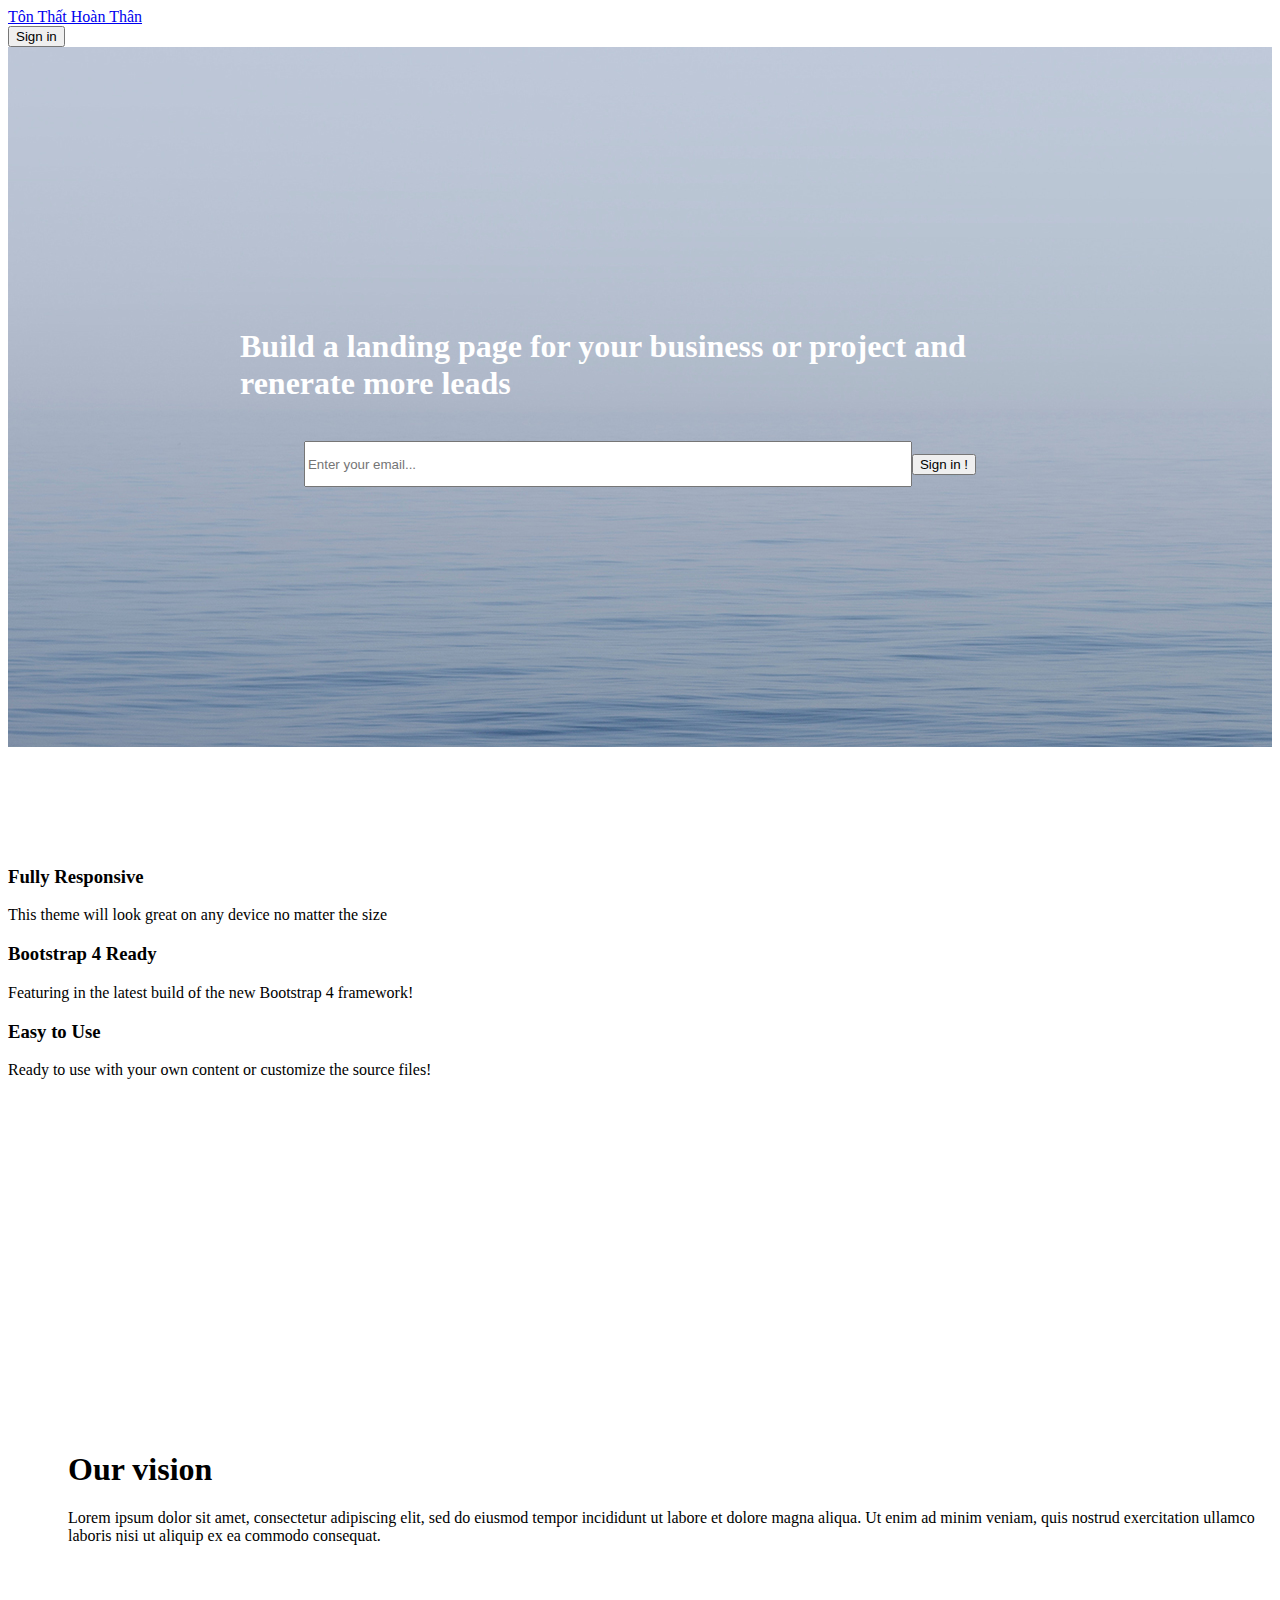
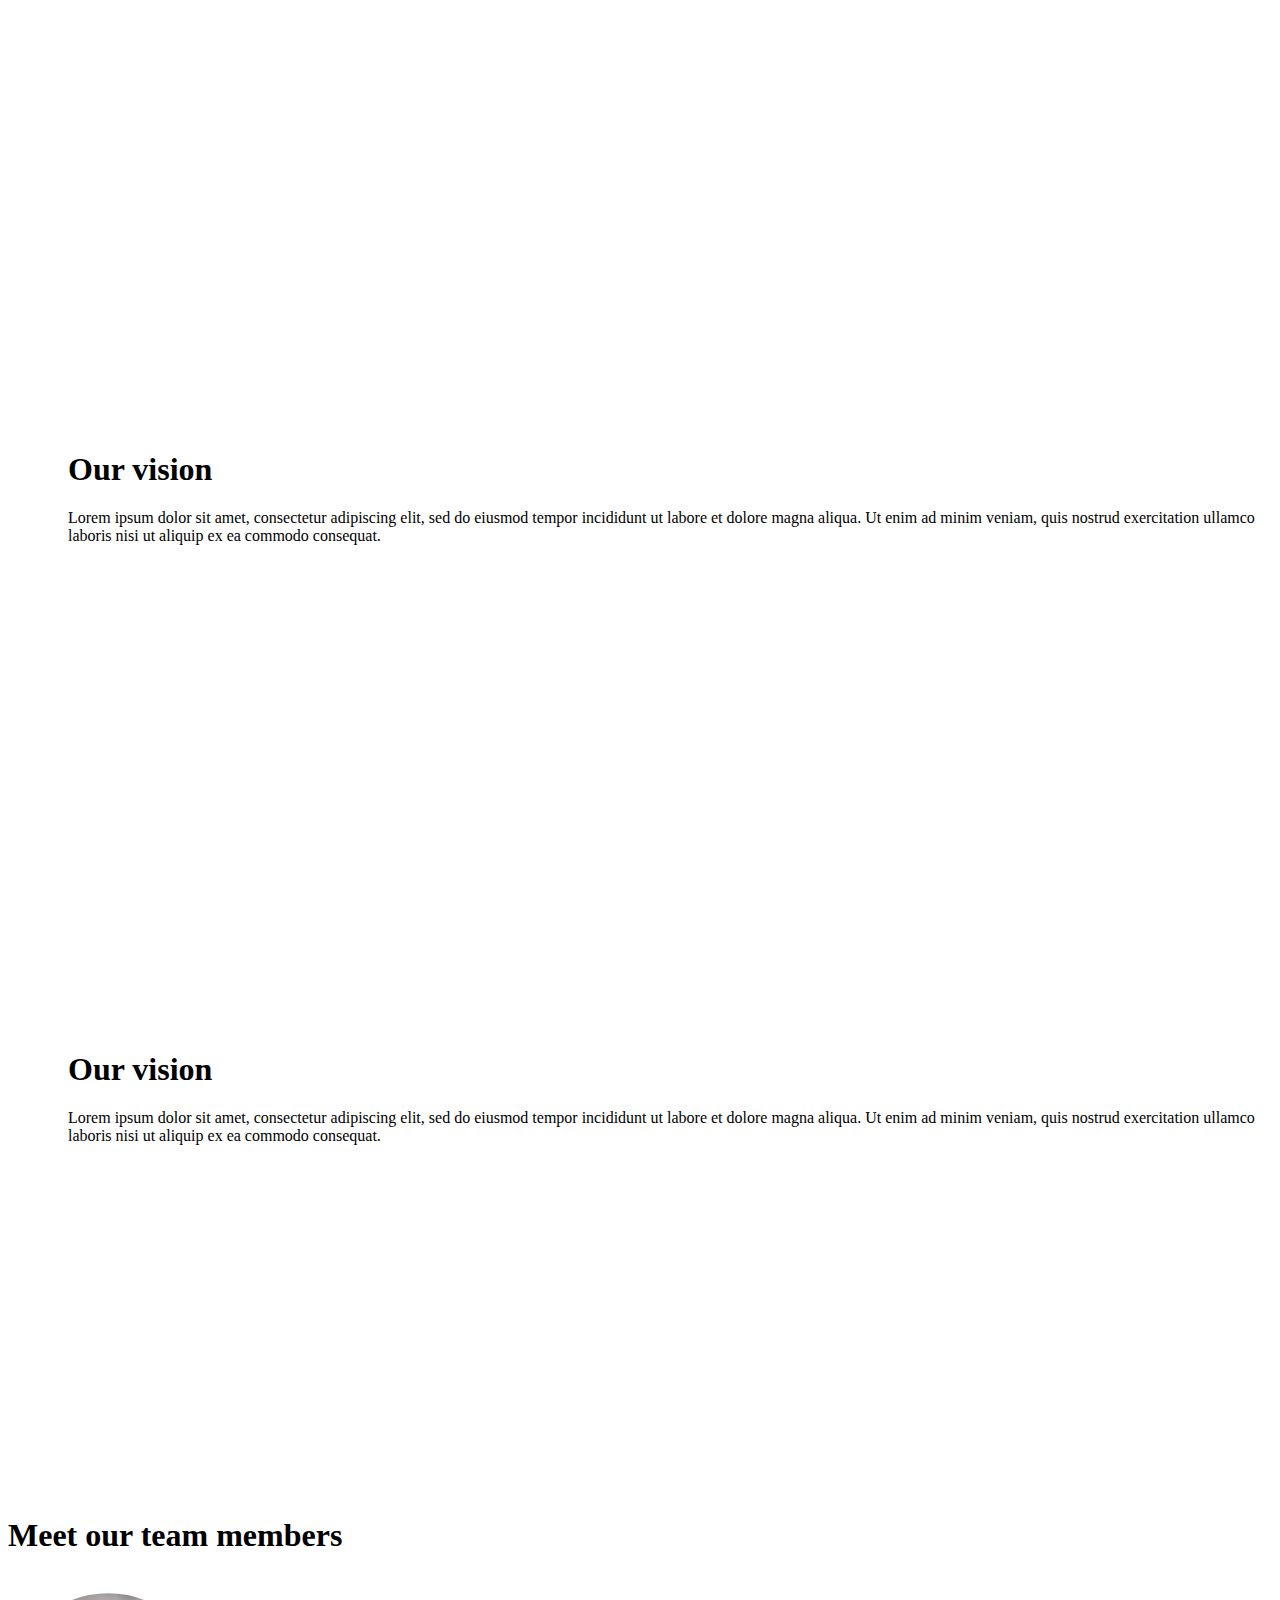
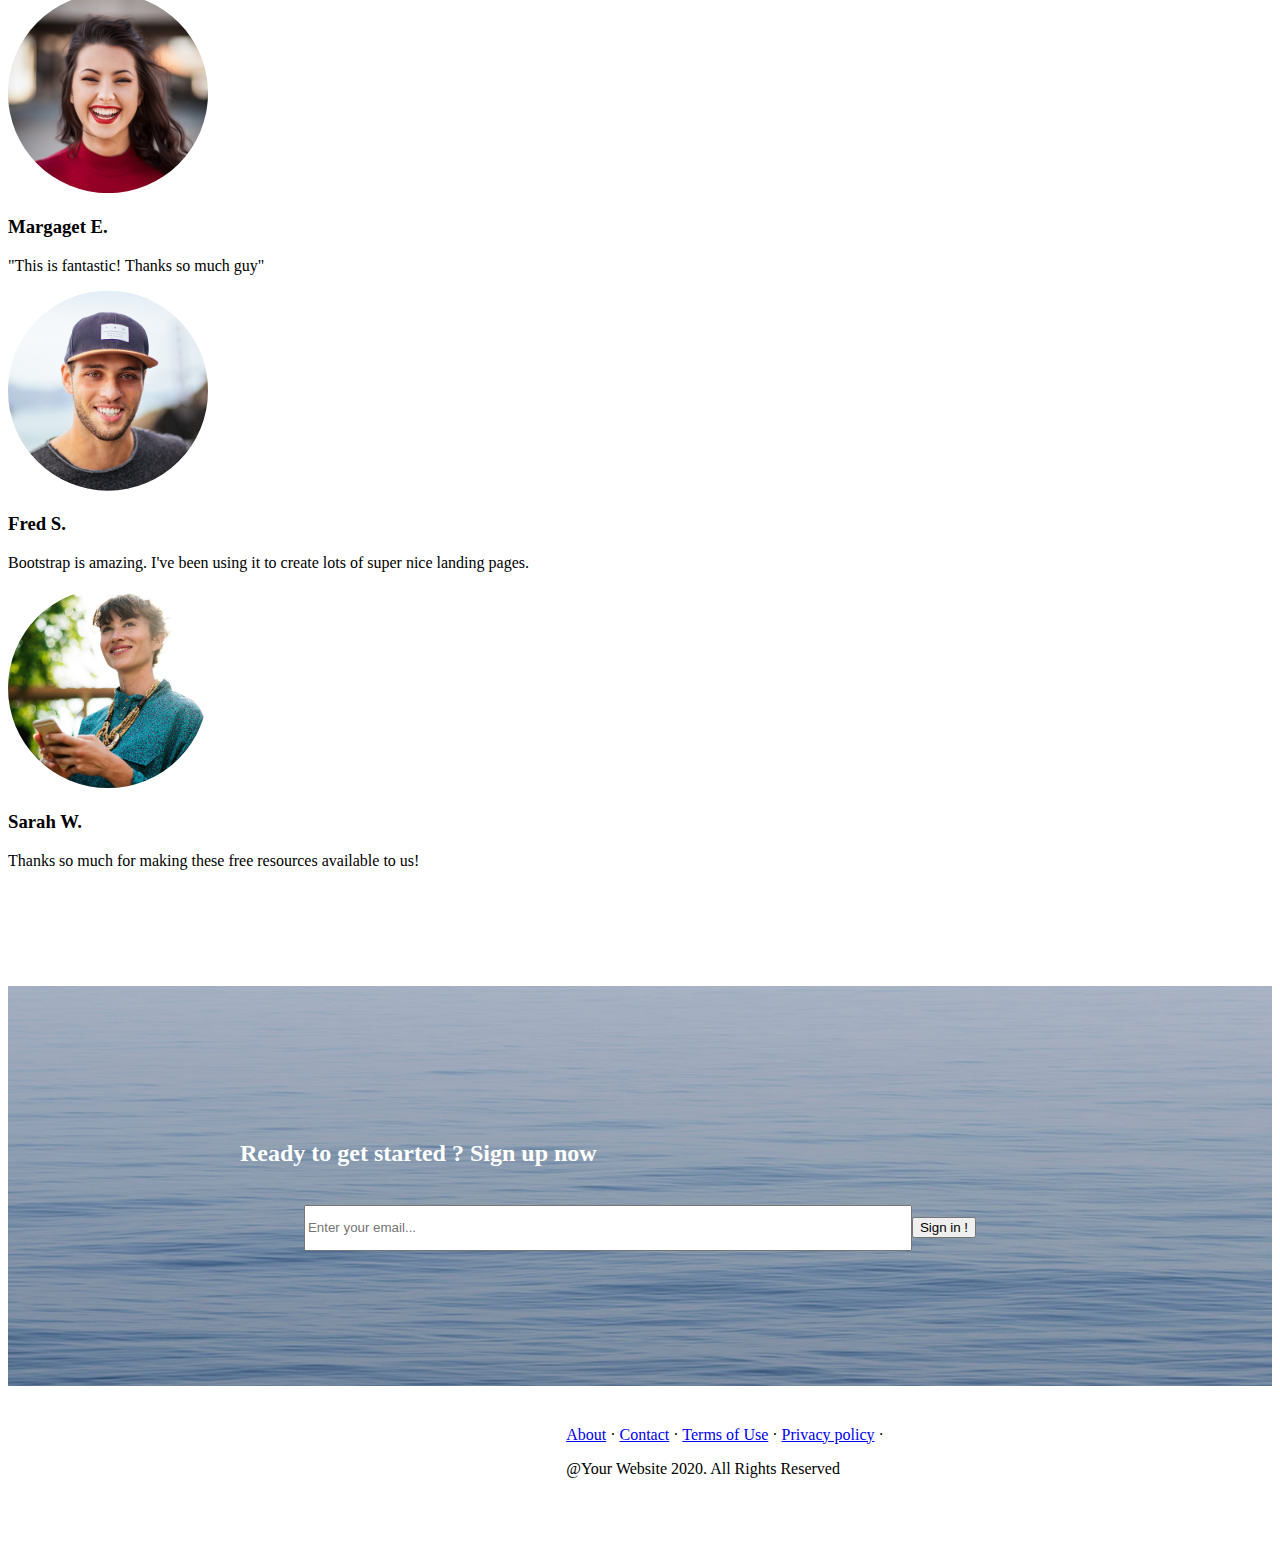
==== index.html @ 4cbe216a "up" ====
<!doctype html>
<html>
<head>
<meta charset="utf-8">
<title>Untitled Document</title>
	<!-- CSS only -->
<link rel="stylesheet" href="https://stackpath.bootstrapcdn.com/bootstrap/4.5.0/css/bootstrap.min.css" integrity="sha384-9aIt2nRpC12Uk9gS9baDl411NQApFmC26EwAOH8WgZl5MYYxFfc+NcPb1dKGj7Sk" crossorigin="anonymous">

<!-- JS, Popper.js, and jQuery -->
<script src="https://code.jquery.com/jquery-3.5.1.slim.min.js" integrity="sha384-DfXdz2htPH0lsSSs5nCTpuj/zy4C+OGpamoFVy38MVBnE+IbbVYUew+OrCXaRkfj" crossorigin="anonymous"></script>
<script src="https://cdn.jsdelivr.net/npm/popper.js@1.16.0/dist/umd/popper.min.js" integrity="sha384-Q6E9RHvbIyZFJoft+2mJbHaEWldlvI9IOYy5n3zV9zzTtmI3UksdQRVvoxMfooAo" crossorigin="anonymous"></script>
<script src="https://stackpath.bootstrapcdn.com/bootstrap/4.5.0/js/bootstrap.min.js" integrity="sha384-OgVRvuATP1z7JjHLkuOU7Xw704+h835Lr+6QL9UvYjZE3Ipu6Tp75j7Bh/kR0JKI" crossorigin="anonymous"></script>
	<link rel="stylesheet" type="text/css"
		  href="style.css">
	<link rel="stylesheet" href="https://use.fontawesome.com/releases/v5.14.0/css/all.css" integrity="sha384-HzLeBuhoNPvSl5KYnjx0BT+WB0QEEqLprO+NBkkk5gbc67FTaL7XIGa2w1L0Xbgc" crossorigin="anonymous">
</head>

<body>
	<div class="container-fluid">
		<nav class="navbar navbar-expand-lg navbar-light bg-white sticky-top">
			<a class="navbar-brand" href="#">Tôn Thất Hoàn Thân</a>
		<div class="nav ml-auto">
			<button class="btn btn-lg btn-primary btn-block" type="submit">Sign in</button>
		</div>
		</nav>
	</div>
	
	
	<!--Body-->
<section class="body text-center">
	<div class="container build">
      <h1 class="display-5 font-bold" style="color:white">Build a landing page for your business or project and renerate more leads</h1>
		<br>
  		<div class="row text-center d-inline-flex">
		  <input class="form-control mr-sm-2" type="text" placeholder="Enter your email..." aria-label="Enter your email...">
        <button class="btn btn-lg btn-primary btn-rounded btn-sm my-0 B" type="submit">Sign in !</button>
		</div>										  
    </div>
</section>
	
	
<div class="container menu">
  <div class="card-deck mb-3 text-center">
			<div class="col-md-4 col-sm-12 ">
				<div class="icon">
					<i class="fas fa-tv"></i>
				</div>
				<h3>Fully Responsive</h3>
				<p>This theme will look great on any device no matter the size</p>
			</div>
			<div class="col-md-4 col-sm-12 ">
				<div class="icon">
					<i class="fab fa-bootstrap" style="color: blue"></i>
				</div>
				<h3>Bootstrap 4 Ready</h3>
				<p>Featuring in the latest build of the new Bootstrap 4 framework!</p>
			</div>
			<div class="col-md-4 col-sm-12 ">
				<div class="icon">
					<i class="fas fa-check"></i>
				</div>
				<h3>Easy to Use</h3>
				<p>Ready to use with your own content or customize the source files!</p>
			</div>
    </div>
 </div>
 
	

	
	<div class="container-fluid font-weight-normal">
		<div class="row">
			<div class="col-6 s ">
				<h1> Our vision</h1>
				<p>Lorem ipsum dolor sit amet, consectetur adipiscing elit, sed do eiusmod tempor incididunt ut labore et dolore magna aliqua. Ut enim ad minim veniam, quis nostrud exercitation ullamco laboris nisi ut aliquip ex ea commodo consequat.</p>
			</div>
			<div class="col-6 anh">
			</div>
		</div>
	</div>
		
	
<div class="container-fluid font-weight-normal">
		<div class="row">
			<div class="col-6 anh2">
			</div>
			<div class="col-6 s">
								<h1> Our vision</h1>
				<p>Lorem ipsum dolor sit amet, consectetur adipiscing elit, sed do eiusmod tempor incididunt ut labore et dolore magna aliqua. Ut enim ad minim veniam, quis nostrud exercitation ullamco laboris nisi ut aliquip ex ea commodo consequat.</p>
			</div>
		</div>
</div>
	
<div class="container-fluid font-weight-normal">
		<div class="row">
			<div class="col-6 s">
								<h1> Our vision</h1>
				<p>Lorem ipsum dolor sit amet, consectetur adipiscing elit, sed do eiusmod tempor incididunt ut labore et dolore magna aliqua. Ut enim ad minim veniam, quis nostrud exercitation ullamco laboris nisi ut aliquip ex ea commodo consequat.</p>
			</div>
			<div class="col-6 anh3">
			</div>	
		</div>
</div>

	
	
<div class="container menu">
		<h1 class="text-center display-5">Meet our team members</h1>
		<br>
  			<div class="card-deck mb-3 text-center">
				<div class="col-md-4 col-sm-12 ">
					<div class="img">
						<img src="img/testimonials-1.jpg" alt="Margaget">
					</div>
				<h3>Margaget E.</h3>
				<p>"This is fantastic! Thanks so much guy"</p>
			</div>
				<div class="col-md-4 col-sm-12 ">
					<div class="img">
						<img src="img/testimonials-2.jpg" alt="monial">
				</div>
				<h3>Fred S.</h3>
				<p>Bootstrap is amazing. I've been using it to create lots of super nice landing pages.</p>
			</div>
				<div class="col-md-4 col-sm-12 ">
					<div class="img">
						<img src="img/testimonials-3.jpg" alt="monilal">
				</div>
				<h3>Sarah W.</h3>
				<p>Thanks so much for making these free resources available to us!</p>
			</div>
    	</div>
 </div>
	
<section class="body2 text-center">
	<div class="container build">
      <h2 class="display-5 font-bold" style="color:white">Ready to get started ? Sign up now</h2>
		<br>
  		<div class="row text-center d-inline-flex">
		  <input class="form-control mr-sm-2" type="text" placeholder="Enter your email..." aria-label="Enter your email...">
        <button class="btn btn-lg btn-primary btn-rounded btn-sm my-0 B" type="submit">Sign in !</button>
		</div>										  
    </div>
</section>
	
	
		
<div class="container-fluid">
		<div class="row footer">
			<div class="col-6 s ">
			<a href="#">About</a>
				·
				<a href="#">Contact</a>
				·
				<a href="#">Terms of Use</a>
				·
				<a href="#">Privacy policy</a>
				·
				<br>
				<p>@Your Website 2020. All Rights Reserved</p>
			</div>
			<div class="col-6">
				<div class="icon2">
					<i class="fab fa-facebook mr-sm-4"></i>
					<i class="fab fa-twitter-square mr-sm-4"></i>
					<i class="fab fa-instagram mr-sm-4"></i>
				</div>
			</div>
		</div>
</div>
</body>
</html>
---- style.css ----
/* CSS Document */
.body{
	height: 700px;
	background: url("img/bg-masthead.jpg");
	align-items: center;
	justify-content: center;
	display: flex;
}
.form-control{
	height: 40px;
	width: 600px;
}
.build{
	width: 800px;
}
.icon{
	font-size: 500%;
	color: blue;
}
.menu{
	padding-top: 100px;
	padding-bottom: 100px;
}
.row{
	display: flex;
	align-items: center;
	justify-content: center;
}
.anh{
	height: 600px;
	background: url("img/bg-showcase-1.jpg");

}
.anh2{
	height: 600px;
	background: url("img/bg-showcase-2.jpg");
}
.s{
	padding-left: 60px;
}
.anh3{
	height: 600px;
	background: url("img/bg-showcase-3.jpg");
}
.menu img{
	width: 200px;
	clip-path: circle(50% at 50% 50%);
}
.body2{
	height: 400px;
	align-items: center;
	justify-content: center;
	background: url("img/bg-masthead.jpg");
	background-repeat: no-repeat;
	background-position: center 50%;
	display: flex;
}
.signin{
	height:40px;
}
.icon2{
	font-size: 300%;
	color: blue;
	display: flex;
	align-items: center;
	justify-content: center;
	margin-left: 40px;
}
.footer{
	padding-top: 40px;
	padding-bottom: 40px;
	padding-left: 150px;	
}
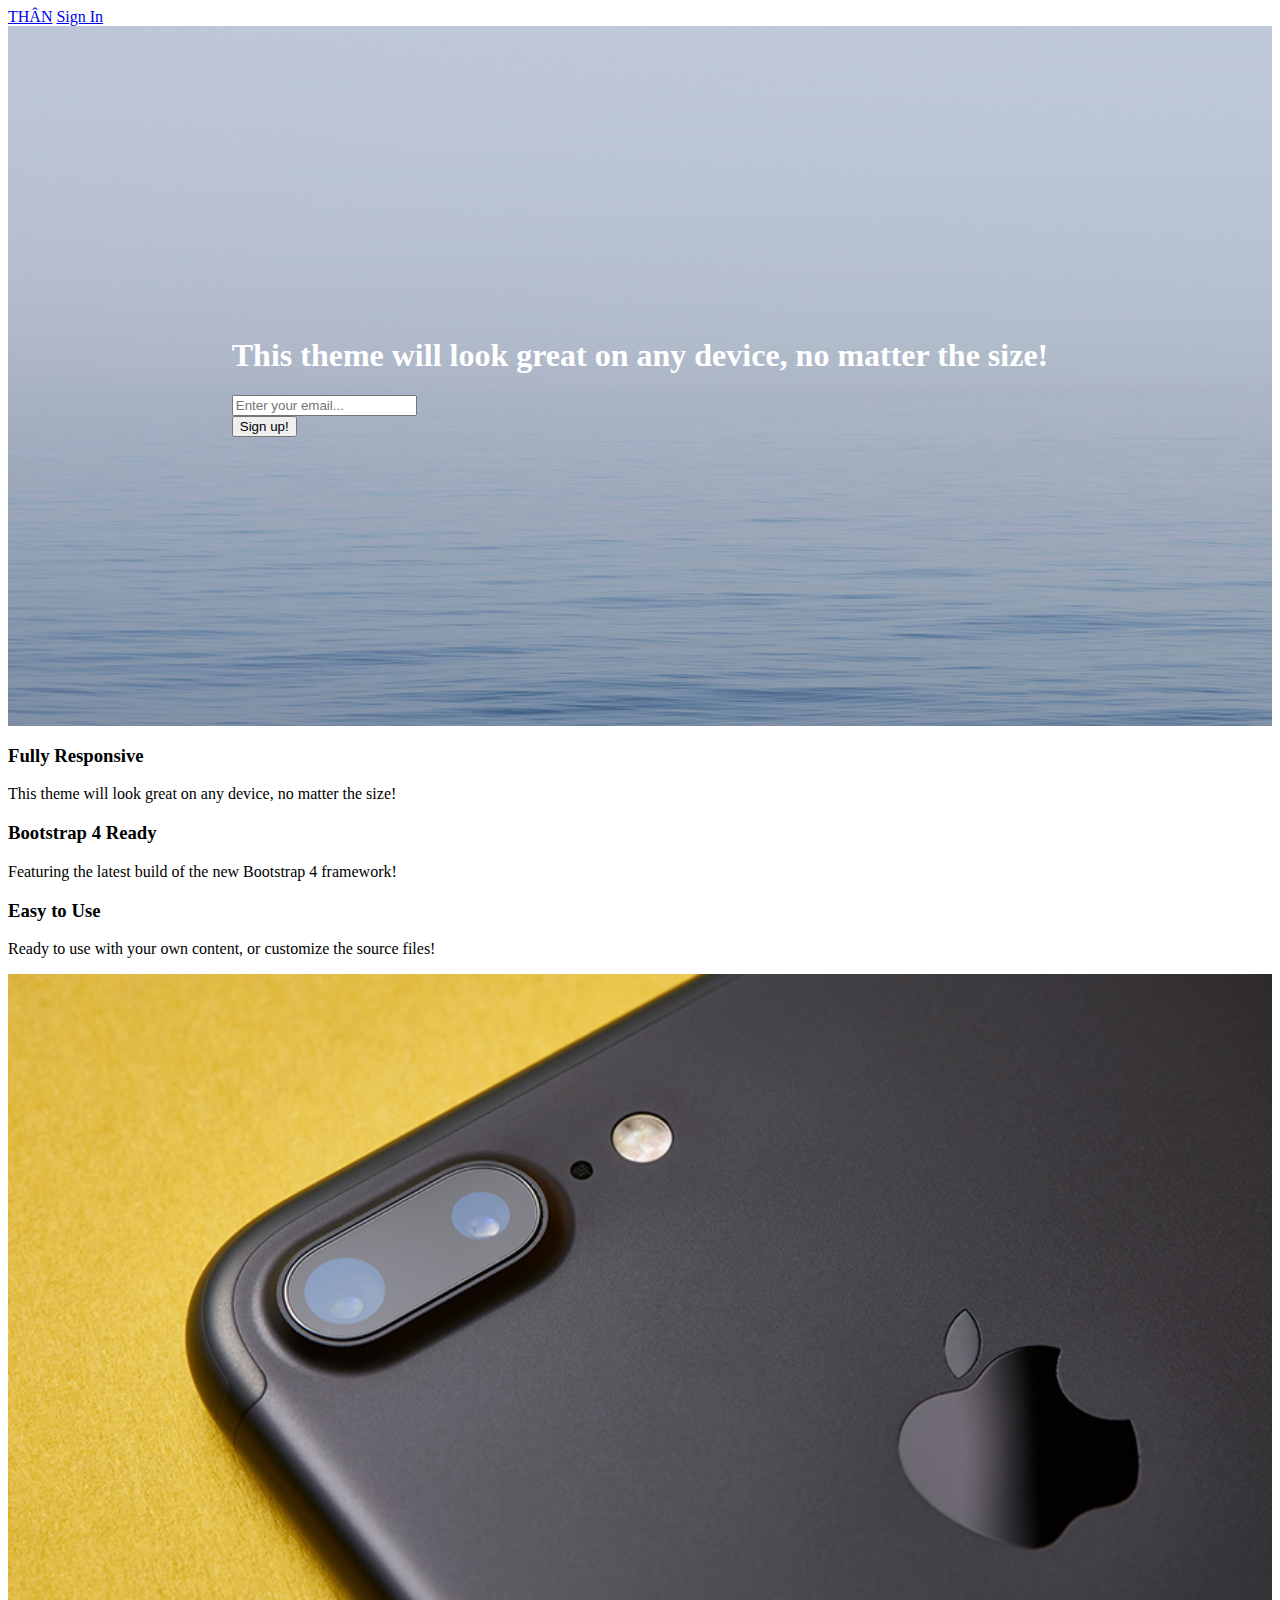
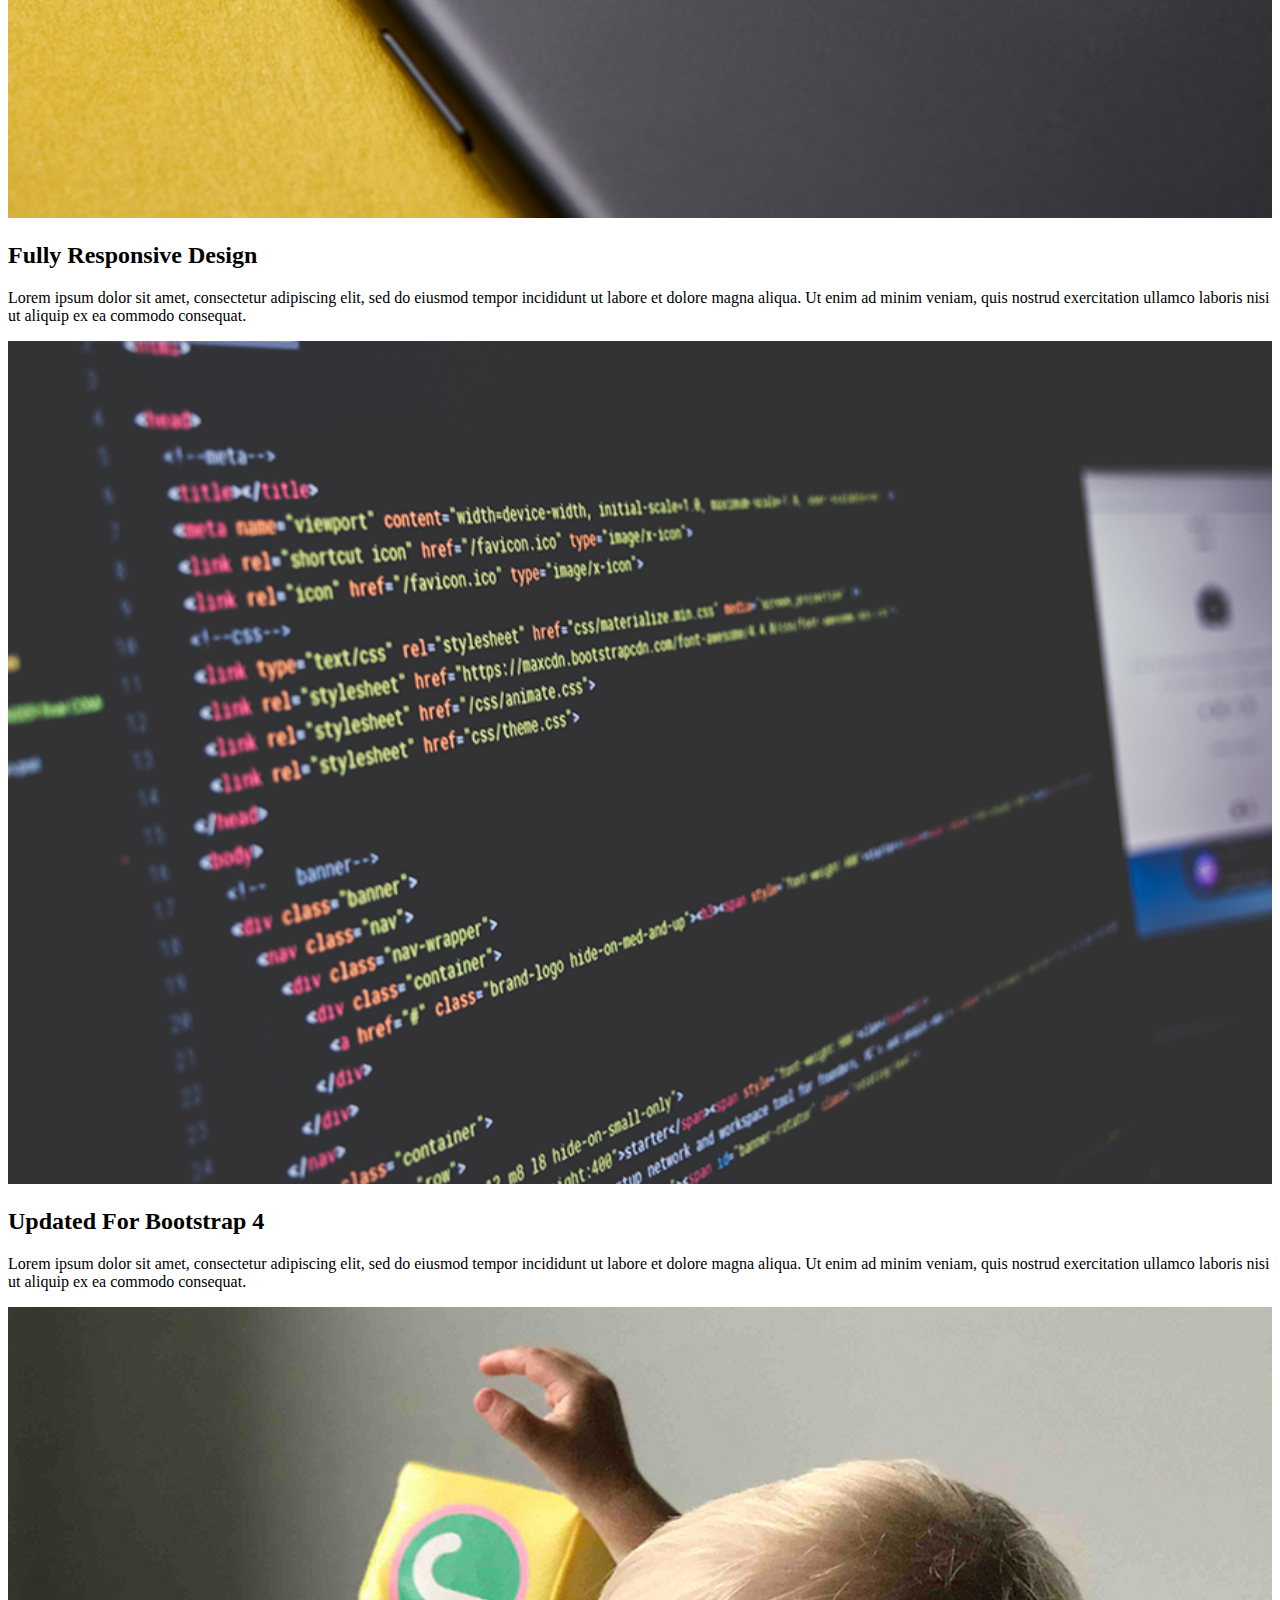
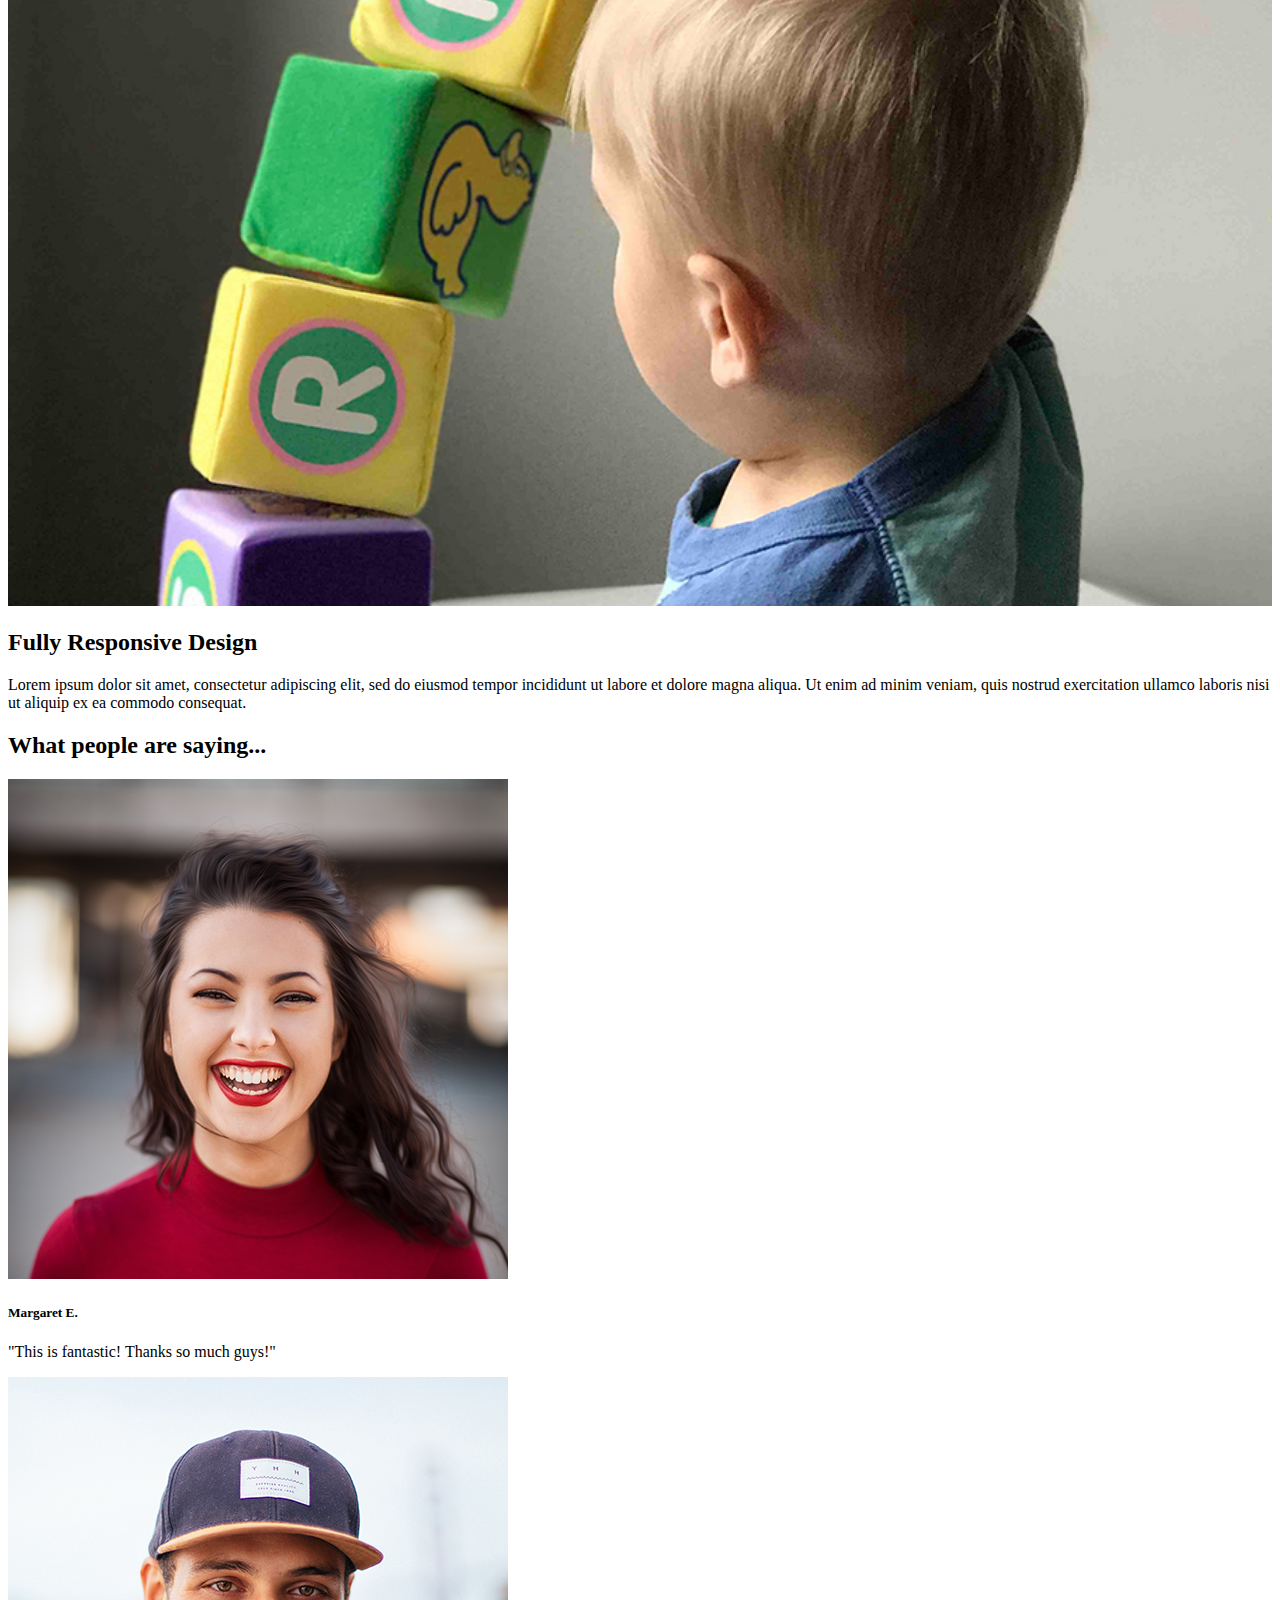
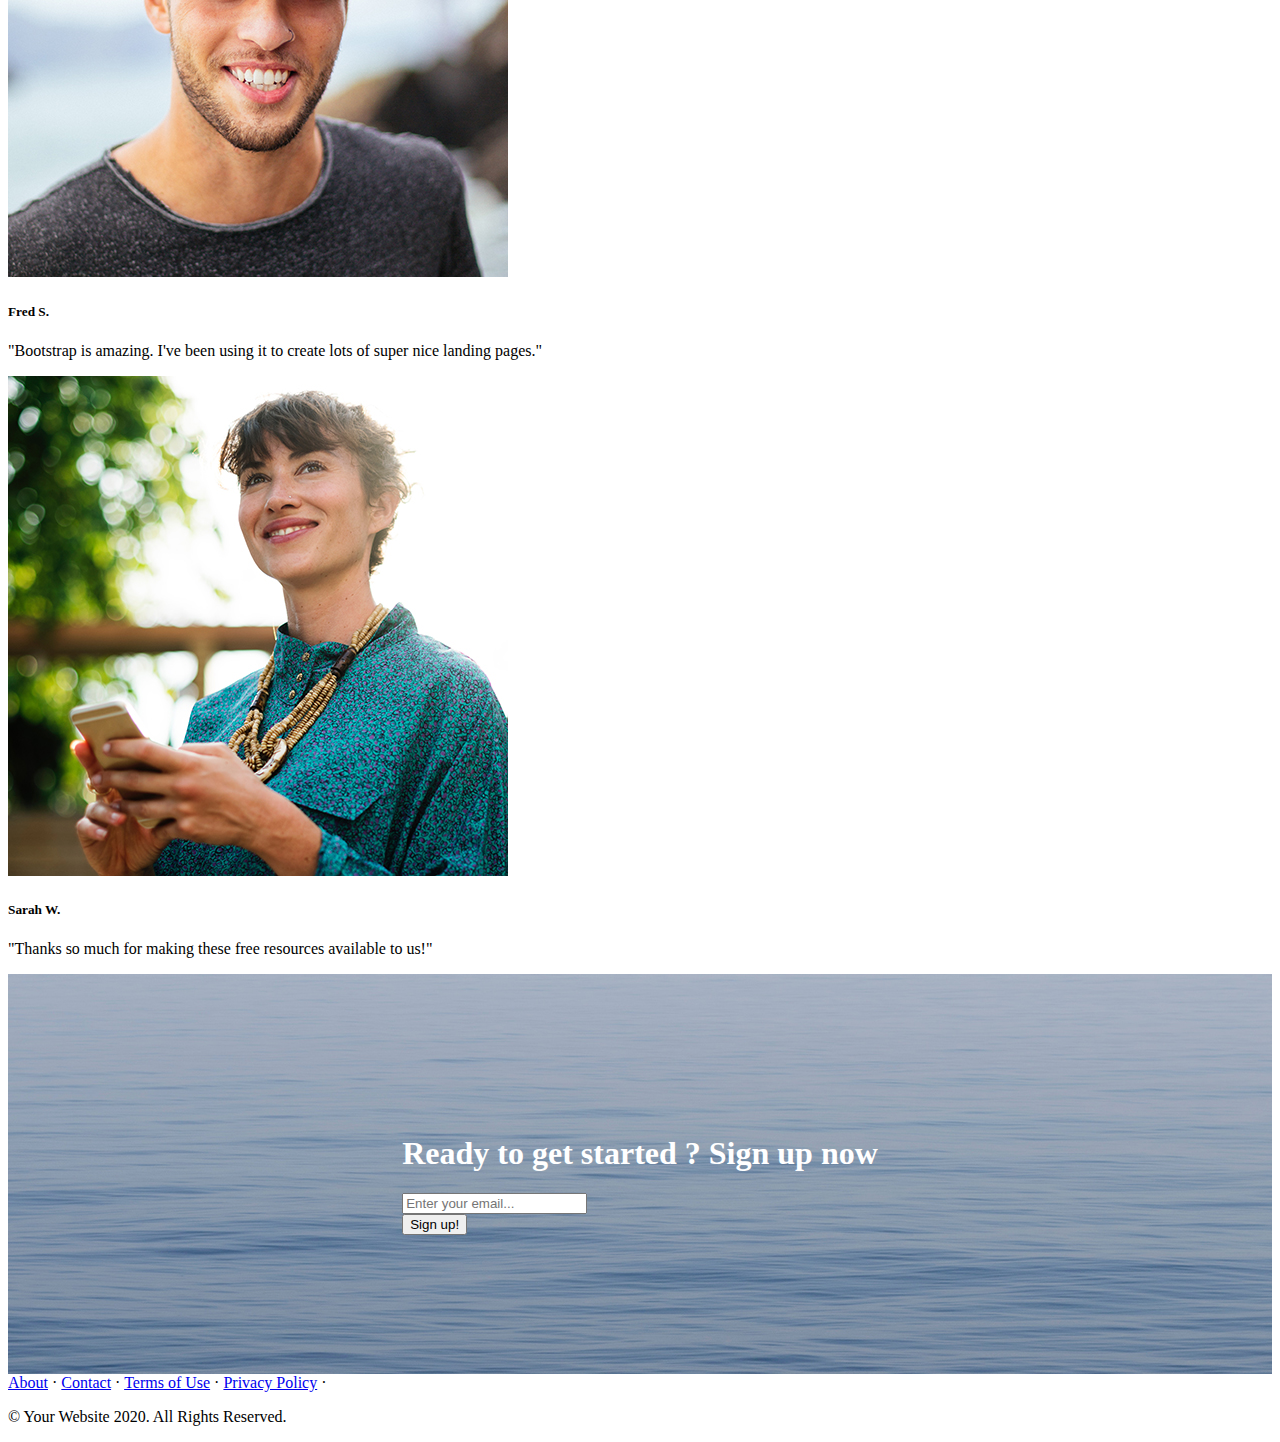
==== commit 4ec61fd1: "up" ====
--- a/index.html
+++ b/index.html
@@ -12,161 +12,218 @@
 <script src="https://stackpath.bootstrapcdn.com/bootstrap/4.5.0/js/bootstrap.min.js" integrity="sha384-OgVRvuATP1z7JjHLkuOU7Xw704+h835Lr+6QL9UvYjZE3Ipu6Tp75j7Bh/kR0JKI" crossorigin="anonymous"></script>
 	<link rel="stylesheet" type="text/css"
 		  href="style.css">
+	<link rel="shortcut icon" type="image/png" href="img/favicon.ico"/>
 	<link rel="stylesheet" href="https://use.fontawesome.com/releases/v5.14.0/css/all.css" integrity="sha384-HzLeBuhoNPvSl5KYnjx0BT+WB0QEEqLprO+NBkkk5gbc67FTaL7XIGa2w1L0Xbgc" crossorigin="anonymous">
 </head>
 
 <body>
-	<div class="container-fluid">
-		<nav class="navbar navbar-expand-lg navbar-light bg-white sticky-top">
-			<a class="navbar-brand" href="#">Tôn Thất Hoàn Thân</a>
-		<div class="nav ml-auto">
-			<button class="btn btn-lg btn-primary btn-block" type="submit">Sign in</button>
+<nav class="navbar navbar-white bg-white static-top">
+    <div class="container">
+      <a class="navbar-brand" href="#">THÂN</a>
+      <a class="btn btn-primary" href="#">Sign In</a>
+    </div>
+</nav>
+
+<section class="baner text-center">
+	<div class="container build">
+      <div class="row">
+        <div class="col-xl-9 mx-auto" data-aos="fade-up-left">
+          <h1 class="mb-5" style="color:white">This theme will look great on any device, no matter the size!</h1>
+        </div>
+        <div class="col-md-10 col-lg-8 col-xl-7 mx-auto">
+          <form>
+            <div class="form-row" data-aos="zoom-in">
+              <div class="col-12 col-md-9 mb-2 mb-md-0">
+                <input type="email" class="form-control form-control-lg" placeholder="Enter your email...">
+              </div>
+              <div class="col-12 col-md-3">
+                <button type="submit" class="btn btn-block btn-lg btn-primary">Sign up!</button>
+              </div>
+            </div>
+          </form>
+        </div>
+      </div>								  
+    </div>
+</section>
+	
+<section class="features-icons bg-white text-center">
+    <div class="container pt-5 pb-5">
+      <div class="row">
+        <div class="col-lg-4">
+          <div class="features-icons-item mx-auto mb-5 mb-lg-0 mb-lg-3">
+            <div class="icon-bot d-flex">
+              <i class="fas fa-tv m-auto text-primary" style="font-size: 500%;"></i>
+            </div>
+            <h3>Fully Responsive</h3>
+            <p class="lead mb-0">This theme will look great on any device, no matter the size!</p>
+          </div>
+        </div>
+        <div class="col-lg-4">
+          <div class="features-icons-item mx-auto mb-5 mb-lg-0 mb-lg-3">
+            <div class="icon-bot d-flex">
+              <i class="fas fa-layer-group m-auto text-primary" style="font-size: 500%;"></i>
+            </div>
+            <h3>Bootstrap 4 Ready</h3>
+            <p class="lead mb-0">Featuring the latest build of the new Bootstrap 4 framework!</p>
+          </div>
+        </div>
+        <div class="col-lg-4">
+          <div class="features-icons-item mx-auto mb-0 mb-lg-3">
+            <div class="icon-bot d-flex">
+              <i class="fas fa-check m-auto text-primary" style="font-size: 500%;"></i>
+            </div>
+            <h3>Easy to Use</h3>
+            <p class="lead mb-0">Ready to use with your own content, or customize the source files!</p>
+          </div>
+        </div>
+      </div>
+    </div>
+</section>
+	
+
+<section class="content bg-white">
+<div class="container-fluid">
+      <div class="row no-gutters">
+        <div class="col-lg-6 order-lg-2 text-white;">
+		  		<img src="img/bg-showcase-1.jpg" style="width: 100%" alt="showcase">
+		 </div>
+        <div class="col-lg-6 order-lg-1 my-auto px-5 content-text">
+          <h2>Fully Responsive Design</h2>
+			<div class="scroll overflow-auto">
+          <p class="lead mb-0 ">Lorem ipsum dolor sit amet, consectetur adipiscing elit, sed do eiusmod tempor incididunt ut labore et dolore magna aliqua. Ut enim ad minim veniam, quis nostrud exercitation ullamco laboris nisi ut aliquip ex ea commodo consequat.</p>
+       		</div>
 		</div>
-		</nav>
+      </div>
+</div>
+		
+<div class="container-fluid">
+	<div class="row no-gutters">
+	<div class="col-lg-6 text-white">
+		  <img src="img/bg-showcase-2.jpg" style="width: 100%">
 	</div>
+        <div class="col-lg-6 my-auto px-5 my-auto content-text">
+          <h2>Updated For Bootstrap 4</h2>
+          <p class="lead mb-0">Lorem ipsum dolor sit amet, consectetur adipiscing elit, sed do eiusmod tempor incididunt ut labore et dolore magna aliqua. Ut enim ad minim veniam, quis nostrud exercitation ullamco laboris nisi ut aliquip ex ea commodo consequat.</p>
+        </div>
+	</div>
+</div>
 	
-	
-	<!--Body-->
-<section class="body text-center">
-	<div class="container build">
-      <h1 class="display-5 font-bold" style="color:white">Build a landing page for your business or project and renerate more leads</h1>
-		<br>
-  		<div class="row text-center d-inline-flex">
-		  <input class="form-control mr-sm-2" type="text" placeholder="Enter your email..." aria-label="Enter your email...">
-        <button class="btn btn-lg btn-primary btn-rounded btn-sm my-0 B" type="submit">Sign in !</button>
-		</div>										  
-    </div>
-</section>
-	
-	
-<div class="container menu">
-  <div class="card-deck mb-3 text-center">
-			<div class="col-md-4 col-sm-12 ">
-				<div class="icon">
-					<i class="fas fa-tv"></i>
-				</div>
-				<h3>Fully Responsive</h3>
-				<p>This theme will look great on any device no matter the size</p>
-			</div>
-			<div class="col-md-4 col-sm-12 ">
-				<div class="icon">
-					<i class="fab fa-bootstrap" style="color: blue"></i>
-				</div>
-				<h3>Bootstrap 4 Ready</h3>
-				<p>Featuring in the latest build of the new Bootstrap 4 framework!</p>
-			</div>
-			<div class="col-md-4 col-sm-12 ">
-				<div class="icon">
-					<i class="fas fa-check"></i>
-				</div>
-				<h3>Easy to Use</h3>
-				<p>Ready to use with your own content or customize the source files!</p>
-			</div>
-    </div>
- </div>
- 
-	
-
-	
-	<div class="container-fluid font-weight-normal">
-		<div class="row">
-			<div class="col-6 s ">
-				<h1> Our vision</h1>
-				<p>Lorem ipsum dolor sit amet, consectetur adipiscing elit, sed do eiusmod tempor incididunt ut labore et dolore magna aliqua. Ut enim ad minim veniam, quis nostrud exercitation ullamco laboris nisi ut aliquip ex ea commodo consequat.</p>
-			</div>
-			<div class="col-6 anh">
-			</div>
+<div class="container-fluid">
+	<div class="row no-gutters">
+        <div class="col-lg-6 order-lg-2 text-white;">
+		  		<img src="img/bg-showcase-3.jpg" style="width: 100%">
+		 </div>
+        <div class="col-lg-6 order-lg-1 my-auto px-5 content-text">
+          <h2>Fully Responsive Design</h2>
+			<div class="scroll overflow-auto">
+          <p class="lead mb-0 ">Lorem ipsum dolor sit amet, consectetur adipiscing elit, sed do eiusmod tempor incididunt ut labore et dolore magna aliqua. Ut enim ad minim veniam, quis nostrud exercitation ullamco laboris nisi ut aliquip ex ea commodo consequat.</p>
+        	</div>
 		</div>
 	</div>
-		
-	
-<div class="container-fluid font-weight-normal">
-		<div class="row">
-			<div class="col-6 anh2">
-			</div>
-			<div class="col-6 s">
-								<h1> Our vision</h1>
-				<p>Lorem ipsum dolor sit amet, consectetur adipiscing elit, sed do eiusmod tempor incididunt ut labore et dolore magna aliqua. Ut enim ad minim veniam, quis nostrud exercitation ullamco laboris nisi ut aliquip ex ea commodo consequat.</p>
-			</div>
-		</div>
 </div>
-	
-<div class="container-fluid font-weight-normal">
-		<div class="row">
-			<div class="col-6 s">
-								<h1> Our vision</h1>
-				<p>Lorem ipsum dolor sit amet, consectetur adipiscing elit, sed do eiusmod tempor incididunt ut labore et dolore magna aliqua. Ut enim ad minim veniam, quis nostrud exercitation ullamco laboris nisi ut aliquip ex ea commodo consequat.</p>
-			</div>
-			<div class="col-6 anh3">
-			</div>	
-		</div>
-</div>
-
-	
-	
-<div class="container menu">
-		<h1 class="text-center display-5">Meet our team members</h1>
-		<br>
-  			<div class="card-deck mb-3 text-center">
-				<div class="col-md-4 col-sm-12 ">
-					<div class="img">
-						<img src="img/testimonials-1.jpg" alt="Margaget">
-					</div>
-				<h3>Margaget E.</h3>
-				<p>"This is fantastic! Thanks so much guy"</p>
-			</div>
-				<div class="col-md-4 col-sm-12 ">
-					<div class="img">
-						<img src="img/testimonials-2.jpg" alt="monial">
-				</div>
-				<h3>Fred S.</h3>
-				<p>Bootstrap is amazing. I've been using it to create lots of super nice landing pages.</p>
-			</div>
-				<div class="col-md-4 col-sm-12 ">
-					<div class="img">
-						<img src="img/testimonials-3.jpg" alt="monilal">
-				</div>
-				<h3>Sarah W.</h3>
-				<p>Thanks so much for making these free resources available to us!</p>
-			</div>
-    	</div>
- </div>
-	
-<section class="body2 text-center">
+</section>
+  
+<section class="testimonials text-center bg-white">
+    <div class="container py-5">
+      <h2 class="mb-5">What people are saying...</h2>
+      <div class="row">
+        <div class="col-lg-4">
+          <div class="testimonial-item mx-auto mb-5 mb-lg-0">
+            <img class="img-fluid rounded-circle mb-3" src="img/testimonials-1.jpg" alt="marganet">
+            <h5>Margaret E.</h5>
+            <p class="font-weight-light mb-0">"This is fantastic! Thanks so much guys!"</p>
+          </div>
+        </div>
+        <div class="col-lg-4">
+          <div class="testimonial-item mx-auto mb-5 mb-lg-0">
+            <img class="img-fluid rounded-circle mb-3" src="img/testimonials-2.jpg" alt="fred">
+            <h5>Fred S.</h5>
+            <p class="font-weight-light mb-0">"Bootstrap is amazing. I've been using it to create lots of super nice landing pages."</p>
+          </div>
+        </div>
+        <div class="col-lg-4">
+          <div class="testimonial-item mx-auto mb-5 mb-lg-0">
+            <img class="img-fluid rounded-circle mb-3" src="img/testimonials-3.jpg" alt="sara">
+            <h5>Sarah W.</h5>
+            <p class="font-weight-light mb-0">"Thanks so much for making these free resources available to us!"</p>
+          </div>
+        </div>
+      </div>
+    </div>
+</section>
+
+<section class="baner-2 bg-white text-center">
 	<div class="container build">
-      <h2 class="display-5 font-bold" style="color:white">Ready to get started ? Sign up now</h2>
-		<br>
-  		<div class="row text-center d-inline-flex">
-		  <input class="form-control mr-sm-2" type="text" placeholder="Enter your email..." aria-label="Enter your email...">
-        <button class="btn btn-lg btn-primary btn-rounded btn-sm my-0 B" type="submit">Sign in !</button>
-		</div>										  
-    </div>
-</section>
-	
-	
-		
-<div class="container-fluid">
-		<div class="row footer">
-			<div class="col-6 s ">
-			<a href="#">About</a>
-				·
-				<a href="#">Contact</a>
-				·
-				<a href="#">Terms of Use</a>
-				·
-				<a href="#">Privacy policy</a>
-				·
-				<br>
-				<p>@Your Website 2020. All Rights Reserved</p>
-			</div>
-			<div class="col-6">
-				<div class="icon2">
-					<i class="fab fa-facebook mr-sm-4"></i>
-					<i class="fab fa-twitter-square mr-sm-4"></i>
-					<i class="fab fa-instagram mr-sm-4"></i>
-				</div>
-			</div>
-		</div>
-</div>
+      <div class="row first">
+        <div class="col-xl-9 mx-auto" data-aos="fade-up-left">
+          <h1 class="mb-5" style="color:white">Ready to get started ? Sign up now</h1>
+        </div>
+        <div class="col-md-10 col-lg-8 col-xl-7 mx-auto">
+          <form>
+            <div class="form-row" data-aos="zoom-in">
+              <div class="col-12 col-md-9 mb-2 mb-md-0">
+                <input type="email" class="form-control form-control-lg" placeholder="Enter your email...">
+              </div>
+              <div class="col-12 col-md-3">
+                <button type="submit" class="btn btn-block btn-lg btn-primary">Sign up!</button>
+              </div>
+            </div>
+          </form>
+        </div>
+      </div>
+    </div>
+</section>
+
+
+ <footer class="footer bg-white">
+    <div class="container py-4">
+      <div class="row">
+        <div class="col-lg-6 h-100 text-center text-lg-left my-auto">
+              <a href="#">About</a>
+				·
+              <a href="#">Contact</a>
+				·
+              <a href="#">Terms of Use</a>
+				·
+              <a href="#">Privacy Policy</a>
+				·
+          <p class="text-muted small mb-4 mb-lg-0">&copy; Your Website 2020. All Rights Reserved.</p>
+        </div>
+        <div class="col-lg-6 h-100 text-center text-lg-right my-auto">
+              <a href="#">
+                <i class="fab fa-facebook fa-2x fa-fw"></i>
+              </a>
+              <a href="#">
+                <i class="fab fa-twitter-square fa-2x fa-fw"></i>
+              </a>
+              <a href="#">
+                <i class="fab fa-instagram fa-2x fa-fw"></i>
+              </a>
+        </div>
+      </div>
+    </div>
+</footer>
+<button onClick="topFunction()" id="mybtn" title="On Top" >TOP</button>
+<script>
+//Get the button
+var mybutton = document.getElementById("mybtn");
+
+// When the user scrolls down 20px from the top of the document, show the button
+window.onscroll = function() {scrollFunction()};
+
+function scrollFunction() {
+  if (document.body.scrollTop > 200 || document.documentElement.scrollTop > 200) {
+    mybutton.style.display = "block";
+  } else {
+    mybutton.style.display = "none";
+  }
+}
+
+// When the user clicks on the button, scroll to the top of the document
+function topFunction() {
+  document.body.scrollTop = 0;
+  document.documentElement.scrollTop = 0;
+}
+</script>
 </body>
 </html>
--- a/style.css
+++ b/style.css
@@ -1,73 +1,50 @@
 /* CSS Document */
-.body{
+.baner{
+	background: url("img/bg-masthead.jpg");
 	height: 700px;
-	background: url("img/bg-masthead.jpg");
-	align-items: center;
-	justify-content: center;
-	display: flex;
-}
-.form-control{
-	height: 40px;
-	width: 600px;
-}
-.build{
-	width: 800px;
-}
-.icon{
-	font-size: 500%;
-	color: blue;
-}
-.menu{
-	padding-top: 100px;
-	padding-bottom: 100px;
-}
-.row{
 	display: flex;
 	align-items: center;
 	justify-content: center;
 }
-.anh{
-	height: 600px;
-	background: url("img/bg-showcase-1.jpg");
 
-}
-.anh2{
-	height: 600px;
-	background: url("img/bg-showcase-2.jpg");
-}
-.s{
-	padding-left: 60px;
-}
-.anh3{
-	height: 600px;
-	background: url("img/bg-showcase-3.jpg");
-}
-.menu img{
-	width: 200px;
-	clip-path: circle(50% at 50% 50%);
-}
-.body2{
-	height: 400px;
-	align-items: center;
-	justify-content: center;
+.baner-2{
 	background: url("img/bg-masthead.jpg");
 	background-repeat: no-repeat;
 	background-position: center 50%;
-	display: flex;
-}
-.signin{
-	height:40px;
-}
-.icon2{
-	font-size: 300%;
-	color: blue;
+	height: 400px;
 	display: flex;
 	align-items: center;
 	justify-content: center;
-	margin-left: 40px;
 }
-.footer{
-	padding-top: 40px;
-	padding-bottom: 40px;
-	padding-left: 150px;	
+
+@media (max-width:414px){
+	.img-fluid {
+    max-width: 70%;
+    height: auto;
+}
+	.mb-auto, .my-auto {
+    margin-bottom: 15px!important;
+	margin-top: 15px!important;
+	}
+	.h1, h1 {
+    font-size: 1.8rem;
+}
+	.mb-auto, .my-auto {
+    margin-bottom: 8px!important;
+    margin-top: 8px!important;
+}
+}
+#mybtn{
+  display: none;
+  position: fixed;
+  bottom: 30px;
+  right: 10px;
+  z-index: 99;
+  font-size: 18px;
+  border: none;
+  outline: none;
+  background-color: darkgreen;
+  color: white;
+  cursor: pointer;
+  padding: 10px;
 }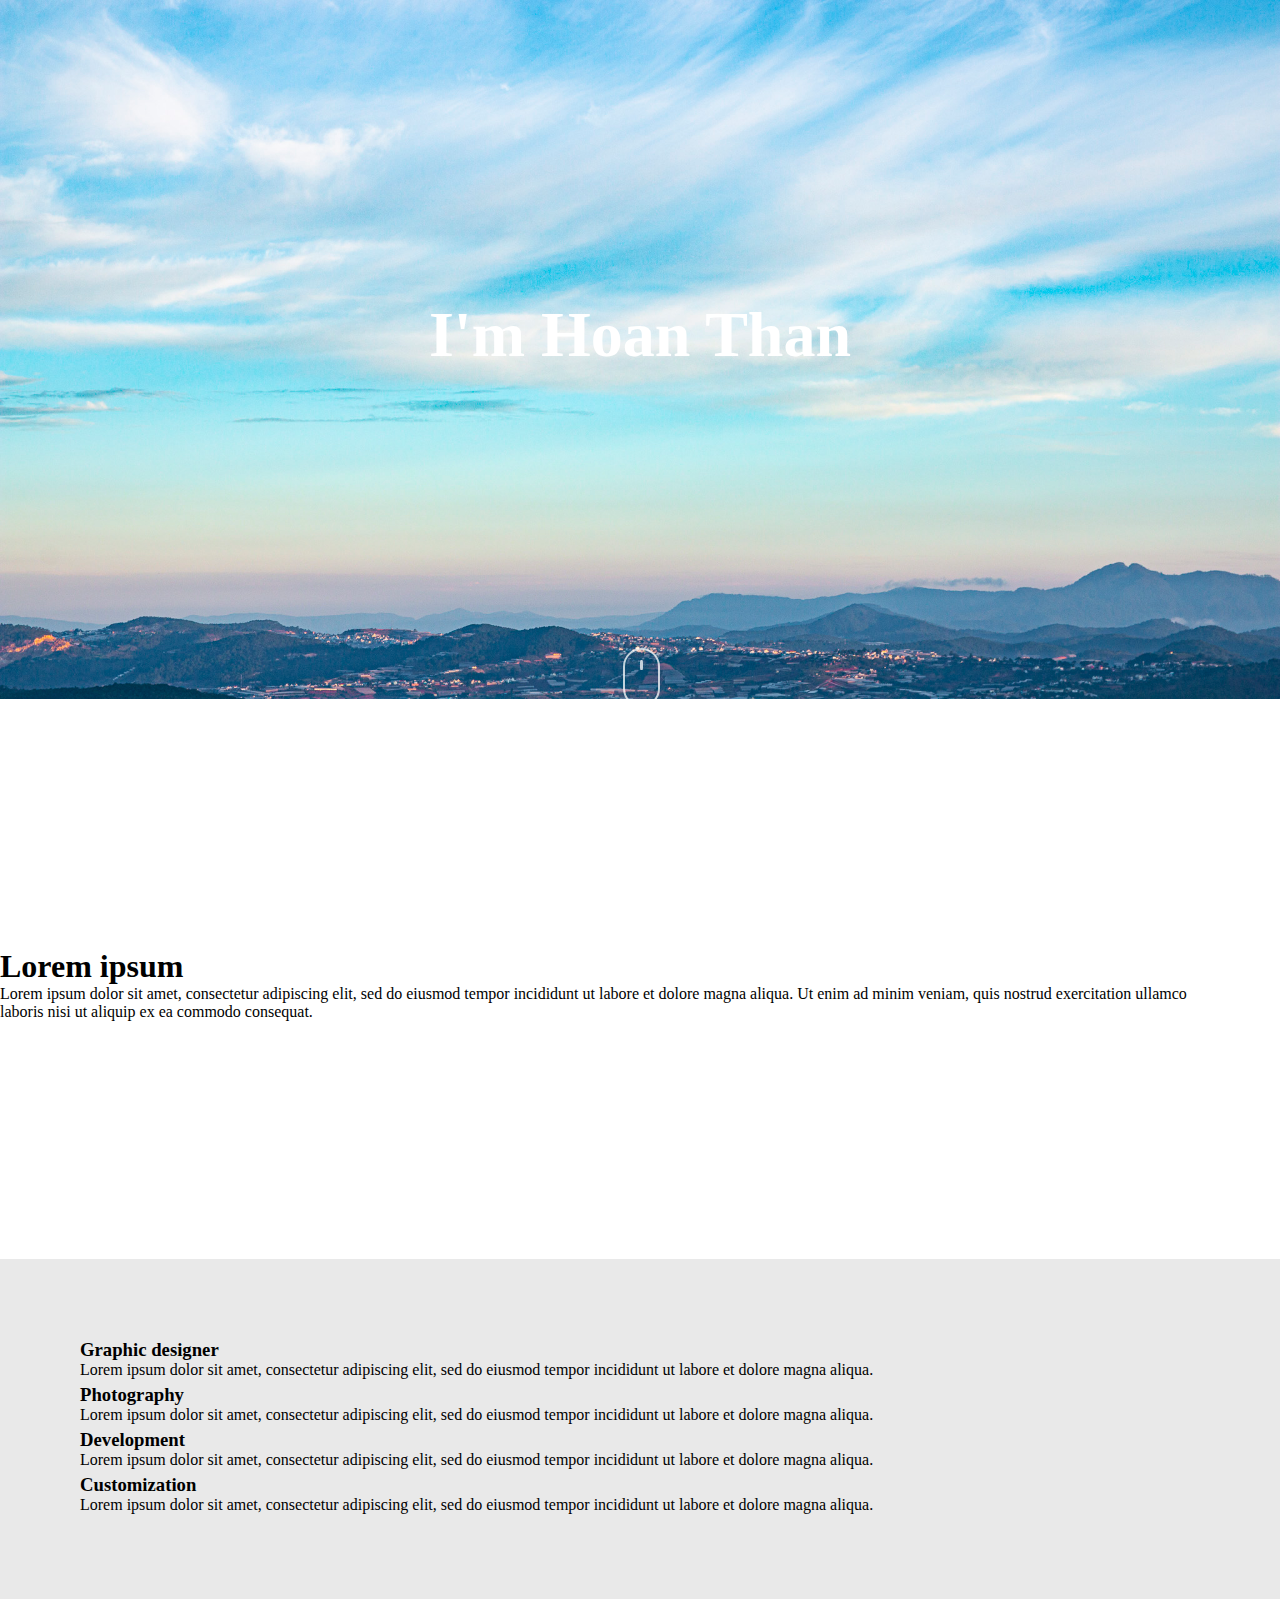
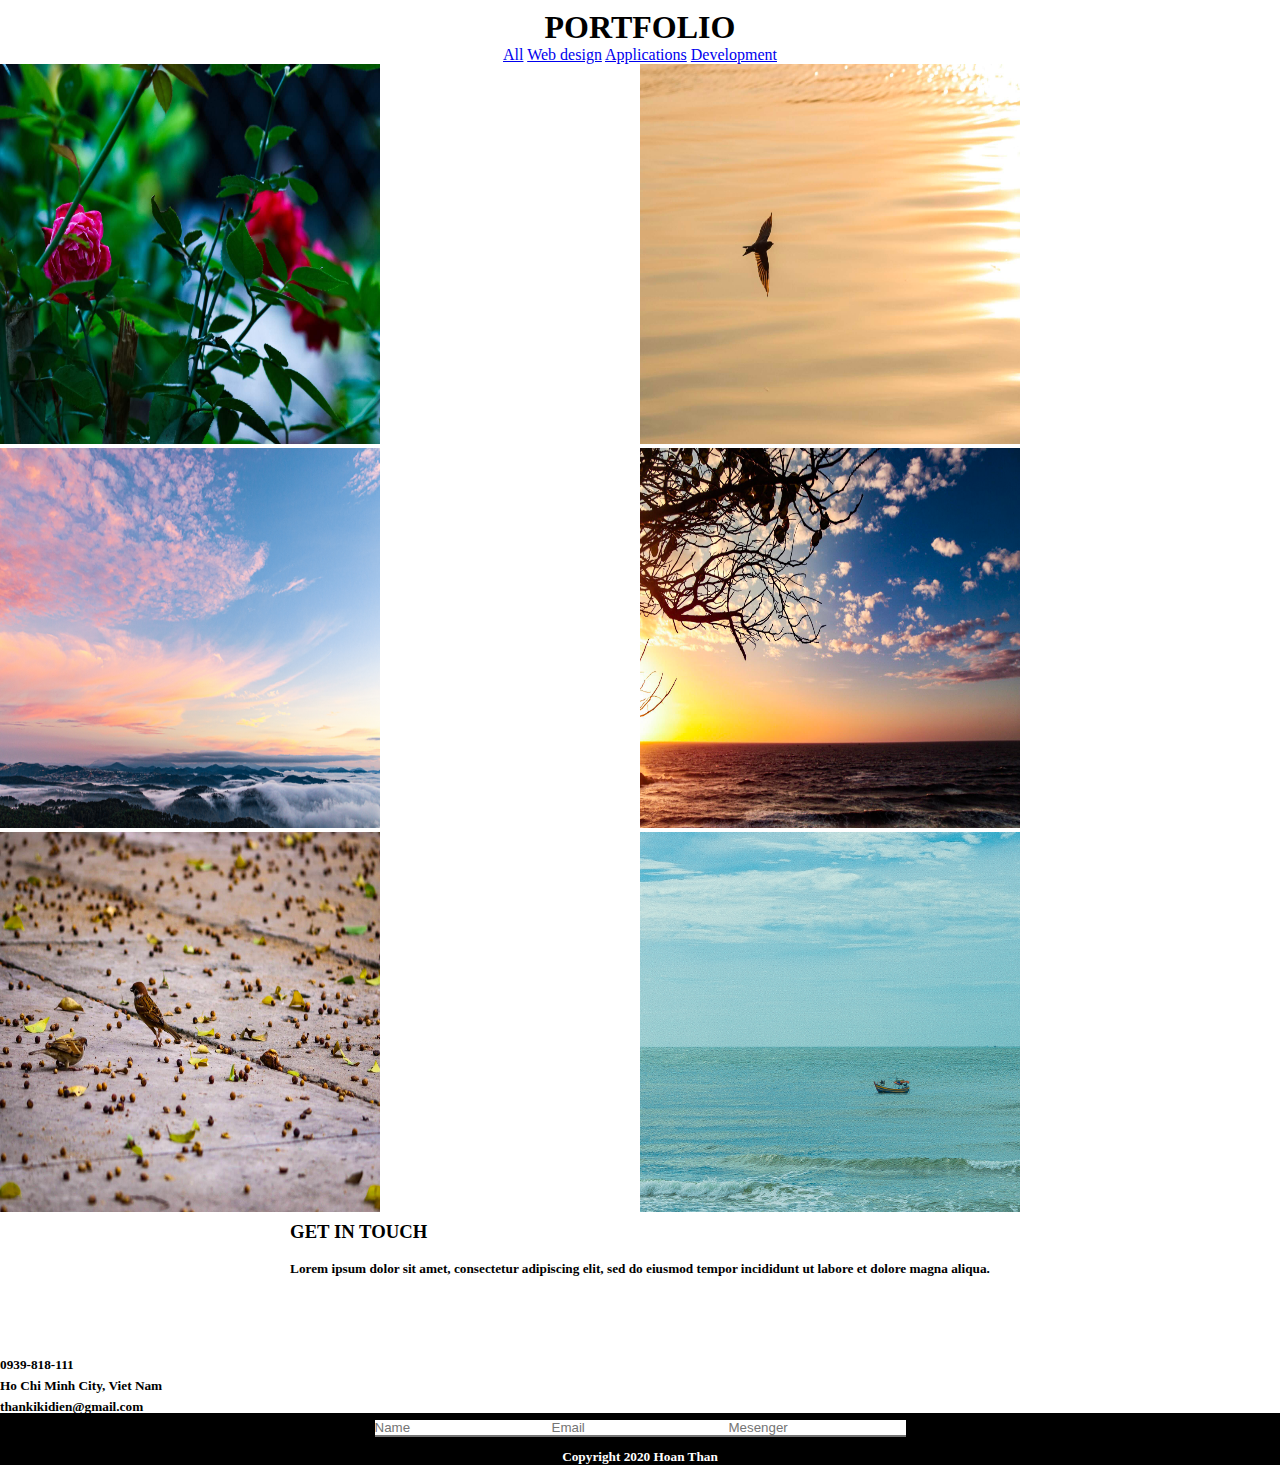
==== commit 31efac6c: "up" ====
--- a/index.html
+++ b/index.html
@@ -12,218 +12,143 @@
 <script src="https://stackpath.bootstrapcdn.com/bootstrap/4.5.0/js/bootstrap.min.js" integrity="sha384-OgVRvuATP1z7JjHLkuOU7Xw704+h835Lr+6QL9UvYjZE3Ipu6Tp75j7Bh/kR0JKI" crossorigin="anonymous"></script>
 	<link rel="stylesheet" type="text/css"
 		  href="style.css">
-	<link rel="shortcut icon" type="image/png" href="img/favicon.ico"/>
 	<link rel="stylesheet" href="https://use.fontawesome.com/releases/v5.14.0/css/all.css" integrity="sha384-HzLeBuhoNPvSl5KYnjx0BT+WB0QEEqLprO+NBkkk5gbc67FTaL7XIGa2w1L0Xbgc" crossorigin="anonymous">
+	<meta name="viewport" content="width=device-width, initial-scale=1">
 </head>
 
 <body>
-<nav class="navbar navbar-white bg-white static-top">
-    <div class="container">
-      <a class="navbar-brand" href="#">THÂN</a>
-      <a class="btn btn-primary" href="#">Sign In</a>
+<section class="body text-center">
+	<div class="container build">
+      <h1 class="display-5 font-bold" style="color:white">I'm Hoan Than</h1>
+		<br>
+  		<div class="col-md-10 col-lg-8 mx-auto">
+			<i class="fab fa-facebook"></i>&nbsp; &nbsp; &nbsp; &nbsp;
+			<i class="fab fa-twitter"></i>&nbsp; &nbsp; &nbsp;
+			<i class="fab fa-google-plus-g"></i>&nbsp; &nbsp; &nbsp;&nbsp;
+			<i class="fab fa-instagram"></i>&nbsp; &nbsp; &nbsp; &nbsp;
+			<i class="fab fa-youtube"></i>
+			<br>
+        </div>
+        <br>
+        <div class="scroll-downs">
+		  <div class="mousey">
+			<div class="scroller"></div>
+		  </div>
+		</div>
+  </div>
+</section>
+	<div class="container font-weight-normal">
+		<div class="row">
+			<div class="col-md-4 col-12 mt-5 mt-md-0 s">
+				<h1> Lorem ipsum </h1>
+				<p>Lorem ipsum dolor sit amet, consectetur adipiscing elit, sed do eiusmod tempor incididunt ut labore et dolore magna aliqua. Ut enim ad minim veniam, quis nostrud exercitation ullamco laboris nisi ut aliquip ex ea commodo consequat.</p>
+			</div>
+			<div class="col-md-4 col-12 anh">
+			</div>
+		</div>
+	</div>
+<div class="menu container-fluid">
+  <div class="card-deck mb-3 text-center">
+			<div class="col-md-3 px-0 px-md-5 col-sm-12 mt-5">
+				<div class="icon">
+					<i class="fas fa-tv" style="font-size:28px"></i>
+				</div>
+				<h3>Graphic designer</h3>
+				<p>Lorem ipsum dolor sit amet, consectetur adipiscing elit, sed do eiusmod tempor incididunt ut labore et dolore magna aliqua.</p>
+			</div>
+			<div class="col-md-3 px-5 col-sm-12 mt-5">
+				<div class="icon">
+					<i class="fa fa-camera" style="font-size:36px"></i>
+				</div>
+				<h3>Photography</h3>
+				<p>Lorem ipsum dolor sit amet, consectetur adipiscing elit, sed do eiusmod tempor incididunt ut labore et dolore magna aliqua.</p>
+			</div>
+			<div class="col-md-3 px-5 col-sm-12 mt-5 ">
+				<div class="icon">
+					<i class="fas fa-share-alt" style="font-size:36px"></i>
+				</div>
+				<h3>Development</h3>
+				<p>Lorem ipsum dolor sit amet, consectetur adipiscing elit, sed do eiusmod tempor incididunt ut labore et dolore magna aliqua.</p>
+			</div>
+	  		<div class="col-md-3 px-5 col-sm-12 mt-5">
+				<div class="icon">
+					<i class="fas fa-cog" style="font-size:36px"></i>
+				</div>
+				<h3>Customization</h3>
+				<p>Lorem ipsum dolor sit amet, consectetur adipiscing elit, sed do eiusmod tempor incididunt ut labore et dolore magna aliqua. </p>
+			</div>
     </div>
-</nav>
-
-<section class="baner text-center">
-	<div class="container build">
-      <div class="row">
-        <div class="col-xl-9 mx-auto" data-aos="fade-up-left">
-          <h1 class="mb-5" style="color:white">This theme will look great on any device, no matter the size!</h1>
-        </div>
-        <div class="col-md-10 col-lg-8 col-xl-7 mx-auto">
-          <form>
-            <div class="form-row" data-aos="zoom-in">
-              <div class="col-12 col-md-9 mb-2 mb-md-0">
-                <input type="email" class="form-control form-control-lg" placeholder="Enter your email...">
-              </div>
-              <div class="col-12 col-md-3">
-                <button type="submit" class="btn btn-block btn-lg btn-primary">Sign up!</button>
-              </div>
-            </div>
-          </form>
-        </div>
-      </div>								  
-    </div>
-</section>
-	
-<section class="features-icons bg-white text-center">
-    <div class="container pt-5 pb-5">
-      <div class="row">
-        <div class="col-lg-4">
-          <div class="features-icons-item mx-auto mb-5 mb-lg-0 mb-lg-3">
-            <div class="icon-bot d-flex">
-              <i class="fas fa-tv m-auto text-primary" style="font-size: 500%;"></i>
-            </div>
-            <h3>Fully Responsive</h3>
-            <p class="lead mb-0">This theme will look great on any device, no matter the size!</p>
-          </div>
-        </div>
-        <div class="col-lg-4">
-          <div class="features-icons-item mx-auto mb-5 mb-lg-0 mb-lg-3">
-            <div class="icon-bot d-flex">
-              <i class="fas fa-layer-group m-auto text-primary" style="font-size: 500%;"></i>
-            </div>
-            <h3>Bootstrap 4 Ready</h3>
-            <p class="lead mb-0">Featuring the latest build of the new Bootstrap 4 framework!</p>
-          </div>
-        </div>
-        <div class="col-lg-4">
-          <div class="features-icons-item mx-auto mb-0 mb-lg-3">
-            <div class="icon-bot d-flex">
-              <i class="fas fa-check m-auto text-primary" style="font-size: 500%;"></i>
-            </div>
-            <h3>Easy to Use</h3>
-            <p class="lead mb-0">Ready to use with your own content, or customize the source files!</p>
-          </div>
-        </div>
-      </div>
-    </div>
-</section>
-	
-
-<section class="content bg-white">
-<div class="container-fluid">
-      <div class="row no-gutters">
-        <div class="col-lg-6 order-lg-2 text-white;">
-		  		<img src="img/bg-showcase-1.jpg" style="width: 100%" alt="showcase">
-		 </div>
-        <div class="col-lg-6 order-lg-1 my-auto px-5 content-text">
-          <h2>Fully Responsive Design</h2>
-			<div class="scroll overflow-auto">
-          <p class="lead mb-0 ">Lorem ipsum dolor sit amet, consectetur adipiscing elit, sed do eiusmod tempor incididunt ut labore et dolore magna aliqua. Ut enim ad minim veniam, quis nostrud exercitation ullamco laboris nisi ut aliquip ex ea commodo consequat.</p>
-       		</div>
-		</div>
-      </div>
+ </div>
+<div class="container-fluid font-weight-normal mt-5">
+		<div class="row2">
+			<div class="col-12 s">
+				<h1>PORTFOLIO</h1>
+				
+				<div class="navbar">
+  					<a href="#home">All</a>
+  					<a href="#news">Web design</a>
+  					<a href="#contact">Applications</a>
+					<a href="#contact">Development</a>
+				</div>
+				</div>
+			</div>
 </div>
+<div class="row col-12 mt-5 text-center">
+	<div class="col-sm-12">
+		<img src="images/61B78F93-A970-4D01-8ABF-B7C908F24273.jpeg" alt="anh1" width="380px" height="380px">
+		<img src="images/IMG_6969-2.JPG" alt="anh1" width="380px" height="380px">
+		<img src="images/IMG_5435.jpg" alt="anh1" width="380px" height="380px">
 		
-<div class="container-fluid">
-	<div class="row no-gutters">
-	<div class="col-lg-6 text-white">
-		  <img src="img/bg-showcase-2.jpg" style="width: 100%">
 	</div>
-        <div class="col-lg-6 my-auto px-5 my-auto content-text">
-          <h2>Updated For Bootstrap 4</h2>
-          <p class="lead mb-0">Lorem ipsum dolor sit amet, consectetur adipiscing elit, sed do eiusmod tempor incididunt ut labore et dolore magna aliqua. Ut enim ad minim veniam, quis nostrud exercitation ullamco laboris nisi ut aliquip ex ea commodo consequat.</p>
-        </div>
+	<div class="col-sm-12">
+		<img src="images/IMG_6697.jpg" alt="anh1" width="380px" height="380px">
+		<img src="images/IMG_7052.jpg" alt="anh1" width="380px" height="380px">
+		<img src="images/DD_01625.JPG" alt="anh1" width="380px" height="380px">
 	</div>
 </div>
-	
-<div class="container-fluid">
-	<div class="row no-gutters">
-        <div class="col-lg-6 order-lg-2 text-white;">
-		  		<img src="img/bg-showcase-3.jpg" style="width: 100%">
-		 </div>
-        <div class="col-lg-6 order-lg-1 my-auto px-5 content-text">
-          <h2>Fully Responsive Design</h2>
-			<div class="scroll overflow-auto">
-          <p class="lead mb-0 ">Lorem ipsum dolor sit amet, consectetur adipiscing elit, sed do eiusmod tempor incididunt ut labore et dolore magna aliqua. Ut enim ad minim veniam, quis nostrud exercitation ullamco laboris nisi ut aliquip ex ea commodo consequat.</p>
-        	</div>
+<div class="container-fluid font-weight-normal">
+  <div class="row mt-5 text-center">
+			<div class="col-12 ">
+				<h3>GET IN TOUCH</h3>
+                <br>
+				<h5>Lorem ipsum dolor sit amet, consectetur adipiscing elit, sed do eiusmod tempor incididunt ut labore et dolore magna aliqua.</h5>
+			</div>
+	</div>
+</div>
+<div class="menu2 container-fluid">
+	<div class="card-deck mb-3 text-center">
+		<div class="col-md-4 col-sm-12 ">
+			<i class="fa fa-phone" style="font-size:36px"></i>
+			<h5>0939-818-111</h5>	
+		</div>
+		<div class="col-md-4 col-sm-12 ">
+			<i class="fa fa-map-marker" style="font-size:36px"></i>
+			<h5>Ho Chi Minh City, Viet Nam</h5>
+		</div>
+		<div class="col-md-4 col-sm-12">
+			<i class="fa fa-envelope" style="font-size:36px"></i>
+			<h5>thankikidien@gmail.com</h5>
 		</div>
 	</div>
 </div>
-</section>
-  
-<section class="testimonials text-center bg-white">
-    <div class="container py-5">
-      <h2 class="mb-5">What people are saying...</h2>
-      <div class="row">
-        <div class="col-lg-4">
-          <div class="testimonial-item mx-auto mb-5 mb-lg-0">
-            <img class="img-fluid rounded-circle mb-3" src="img/testimonials-1.jpg" alt="marganet">
-            <h5>Margaret E.</h5>
-            <p class="font-weight-light mb-0">"This is fantastic! Thanks so much guys!"</p>
-          </div>
-        </div>
-        <div class="col-lg-4">
-          <div class="testimonial-item mx-auto mb-5 mb-lg-0">
-            <img class="img-fluid rounded-circle mb-3" src="img/testimonials-2.jpg" alt="fred">
-            <h5>Fred S.</h5>
-            <p class="font-weight-light mb-0">"Bootstrap is amazing. I've been using it to create lots of super nice landing pages."</p>
-          </div>
-        </div>
-        <div class="col-lg-4">
-          <div class="testimonial-item mx-auto mb-5 mb-lg-0">
-            <img class="img-fluid rounded-circle mb-3" src="img/testimonials-3.jpg" alt="sara">
-            <h5>Sarah W.</h5>
-            <p class="font-weight-light mb-0">"Thanks so much for making these free resources available to us!"</p>
-          </div>
-        </div>
-      </div>
-    </div>
-</section>
-
-<section class="baner-2 bg-white text-center">
-	<div class="container build">
-      <div class="row first">
-        <div class="col-xl-9 mx-auto" data-aos="fade-up-left">
-          <h1 class="mb-5" style="color:white">Ready to get started ? Sign up now</h1>
-        </div>
-        <div class="col-md-10 col-lg-8 col-xl-7 mx-auto">
-          <form>
-            <div class="form-row" data-aos="zoom-in">
-              <div class="col-12 col-md-9 mb-2 mb-md-0">
-                <input type="email" class="form-control form-control-lg" placeholder="Enter your email...">
-              </div>
-              <div class="col-12 col-md-3">
-                <button type="submit" class="btn btn-block btn-lg btn-primary">Sign up!</button>
-              </div>
-            </div>
-          </form>
-        </div>
-      </div>
-    </div>
-</section>
-
-
- <footer class="footer bg-white">
-    <div class="container py-4">
-      <div class="row">
-        <div class="col-lg-6 h-100 text-center text-lg-left my-auto">
-              <a href="#">About</a>
-				·
-              <a href="#">Contact</a>
-				·
-              <a href="#">Terms of Use</a>
-				·
-              <a href="#">Privacy Policy</a>
-				·
-          <p class="text-muted small mb-4 mb-lg-0">&copy; Your Website 2020. All Rights Reserved.</p>
-        </div>
-        <div class="col-lg-6 h-100 text-center text-lg-right my-auto">
-              <a href="#">
-                <i class="fab fa-facebook fa-2x fa-fw"></i>
-              </a>
-              <a href="#">
-                <i class="fab fa-twitter-square fa-2x fa-fw"></i>
-              </a>
-              <a href="#">
-                <i class="fab fa-instagram fa-2x fa-fw"></i>
-              </a>
-        </div>
-      </div>
-    </div>
-</footer>
-<button onClick="topFunction()" id="mybtn" title="On Top" >TOP</button>
-<script>
-//Get the button
-var mybutton = document.getElementById("mybtn");
-
-// When the user scrolls down 20px from the top of the document, show the button
-window.onscroll = function() {scrollFunction()};
-
-function scrollFunction() {
-  if (document.body.scrollTop > 200 || document.documentElement.scrollTop > 200) {
-    mybutton.style.display = "block";
-  } else {
-    mybutton.style.display = "none";
-  }
-}
-
-// When the user clicks on the button, scroll to the top of the document
-function topFunction() {
-  document.body.scrollTop = 0;
-  document.documentElement.scrollTop = 0;
-}
-</script>
+<div class="form container">
+	<form class="row justify-content-between my-5 mx-5">
+  			<input type="text" id="fname" name="fname" placeholder="Name" class="col-md-5 col-12 mb-5 my-md-0 outline">
+  			<input type="text" id="fname2" name="fname2" placeholder="Email" class="col-md-5 col-12 mb-5 my-md-0 outline">
+        
+			<input type="text" id="fname3" name="fname3" placeholder="Mesenger" class="col-12 my-5 outline">
+		</form>
+</div>
+<div class="footer container-fluid py-5 mt-5">
+	<div class="col-md-10 col-lg-8 mx-auto" style="text-align: center; color: white">
+			<i class="fab fa-facebook"></i>&nbsp; &nbsp; &nbsp; &nbsp;
+			<i class="fab fa-twitter"></i>&nbsp; &nbsp; &nbsp;
+			<i class="fab fa-google-plus-g"></i>&nbsp; &nbsp; &nbsp;&nbsp;
+			<i class="fab fa-instagram"></i>&nbsp; &nbsp; &nbsp; &nbsp;
+			<i class="fab fa-youtube"></i>
+			<br><br>
+			<h5>Copyright <i class="far fa-copyright"></i>2020 Hoan Than</h5>
+	</div>
+</div>
 </body>
 </html>
--- a/style.css
+++ b/style.css
@@ -1,50 +1,148 @@
-/* CSS Document */
-.baner{
-	background: url("img/bg-masthead.jpg");
-	height: 700px;
+
+*{
+    margin: 0;
+    padding: 0;
+}
+.body{
+	height: 43.7em;
+	background-image: url("images/IMG_7087.JPG");
+	align-items: center;
+	justify-content: center;
+	display: flex;
+	background-size: cover;
+}
+.display-5 {
+	font-size: 4em;
+}
+.fab{
+	margin-left: 15px;
+}
+.row{
 	display: flex;
 	align-items: center;
 	justify-content: center;
 }
+.iconindex{
+	padding: 4em 0 0 0;
+}
+.anh{
+	height: 25em;
+	background-image: url("images/20200110165814_IMG_8244.JPG");
+	background-size: cover;
+	margin: 5em 2em;
 
-.baner-2{
-	background: url("img/bg-masthead.jpg");
-	background-repeat: no-repeat;
-	background-position: center 50%;
-	height: 400px;
-	display: flex;
-	align-items: center;
-	justify-content: center;
+}
+.menu {
+	background-color: #E9E9E9;
+	padding: 5em;
+}
+.col-md-10{
+	font-size: 1em;
+	margin: -1.5em 3em 0 3em;
+}
+.row2{
+	text-align: center;
 }
 
-@media (max-width:414px){
-	.img-fluid {
-    max-width: 70%;
-    height: auto;
+.navbar{
+	text-decoration: none;
+	width: 360px;
+	text-align: center;
+	margin: 0 auto;
+	padding: 0 auto;
 }
-	.mb-auto, .my-auto {
-    margin-bottom: 15px!important;
-	margin-top: 15px!important;
-	}
-	.h1, h1 {
-    font-size: 1.8rem;
+.row3{
+	text-align: center;
 }
-	.mb-auto, .my-auto {
-    margin-bottom: 8px!important;
-    margin-top: 8px!important;
+.col-12 h1{
+	margin-top: 10px;
 }
+.row4{
+	text-align: center;
+	margin-top: 10px;
 }
-#mybtn{
-  display: none;
-  position: fixed;
-  bottom: 30px;
-  right: 10px;
-  z-index: 99;
-  font-size: 18px;
-  border: none;
-  outline: none;
-  background-color: darkgreen;
-  color: white;
-  cursor: pointer;
-  padding: 10px;
+.row4 h3{
+	width: 500px;
+	text-align: center;
+}
+.menu2{
+	margin-top: 5em;
+}
+#fname{
+	border-top: none;
+	border-left: none;
+	border-right: none;
+}
+#fname2{
+	border-top: none;
+	border-left: none;
+	border-right: none;
+}
+#fname3{
+	border-top: none;
+	border-left: none;
+	border-right: none;
+}
+.form{
+	text-align: center;
+}
+.footer{
+	background-color: black;
+}
+.col-md-10 i{
+	margin-top: 30px;
+}
+.col-sm-12{
+	margin-bottom: 5px;
+}
+.outline {
+    outline:none;
+}
+.scroll-downs {
+  position: absolute;
+  top: 50%;
+  right: 0;
+  bottom: 0;
+  left: 0;
+  margin: auto;
+  z-index: 2;
+  width :34px;
+  height: 55px;
+}
+.mousey {
+  width: 3px;
+  padding: 10px 15px;
+  height: 35px;
+  border: 2px solid #fff;
+  border-radius: 25px;
+  opacity: 0.75;
+  box-sizing: content-box;
+}
+.scroller {
+  width: 3px;
+  height: 10px;
+  border-radius: 25%;
+  background-color: #fff;
+  animation-name: scroll;
+  animation-duration: 2.2s;
+  animation-timing-function: cubic-bezier(.15,.41,.69,.94);
+  animation-iteration-count: infinite;
+}
+@keyframes scroll {
+  0% { opacity: 0; }
+  10% { transform: translateY(0); opacity: 1; }
+  100% { transform: translateY(15px); opacity: 0;}
+}
+@media only screen and (min-width: 46.25em) and (max-width: 63.9375em) {
+	.anh {width: 20em; height: 20em}
+	.anh2 {width: 20em; height: 20em}
+	.anh3 {width: 20em; height: 20em}
+    .s h1{
+        font-size: 20px;
+    }
+}
+@media screen and (max-width: 46.1875em) {
+	.anh {width: 10em; height: 10em}
+	.anh2 {width: 10em; height: 10em}
+	.anh3 {width: 10em; height: 10em}
 }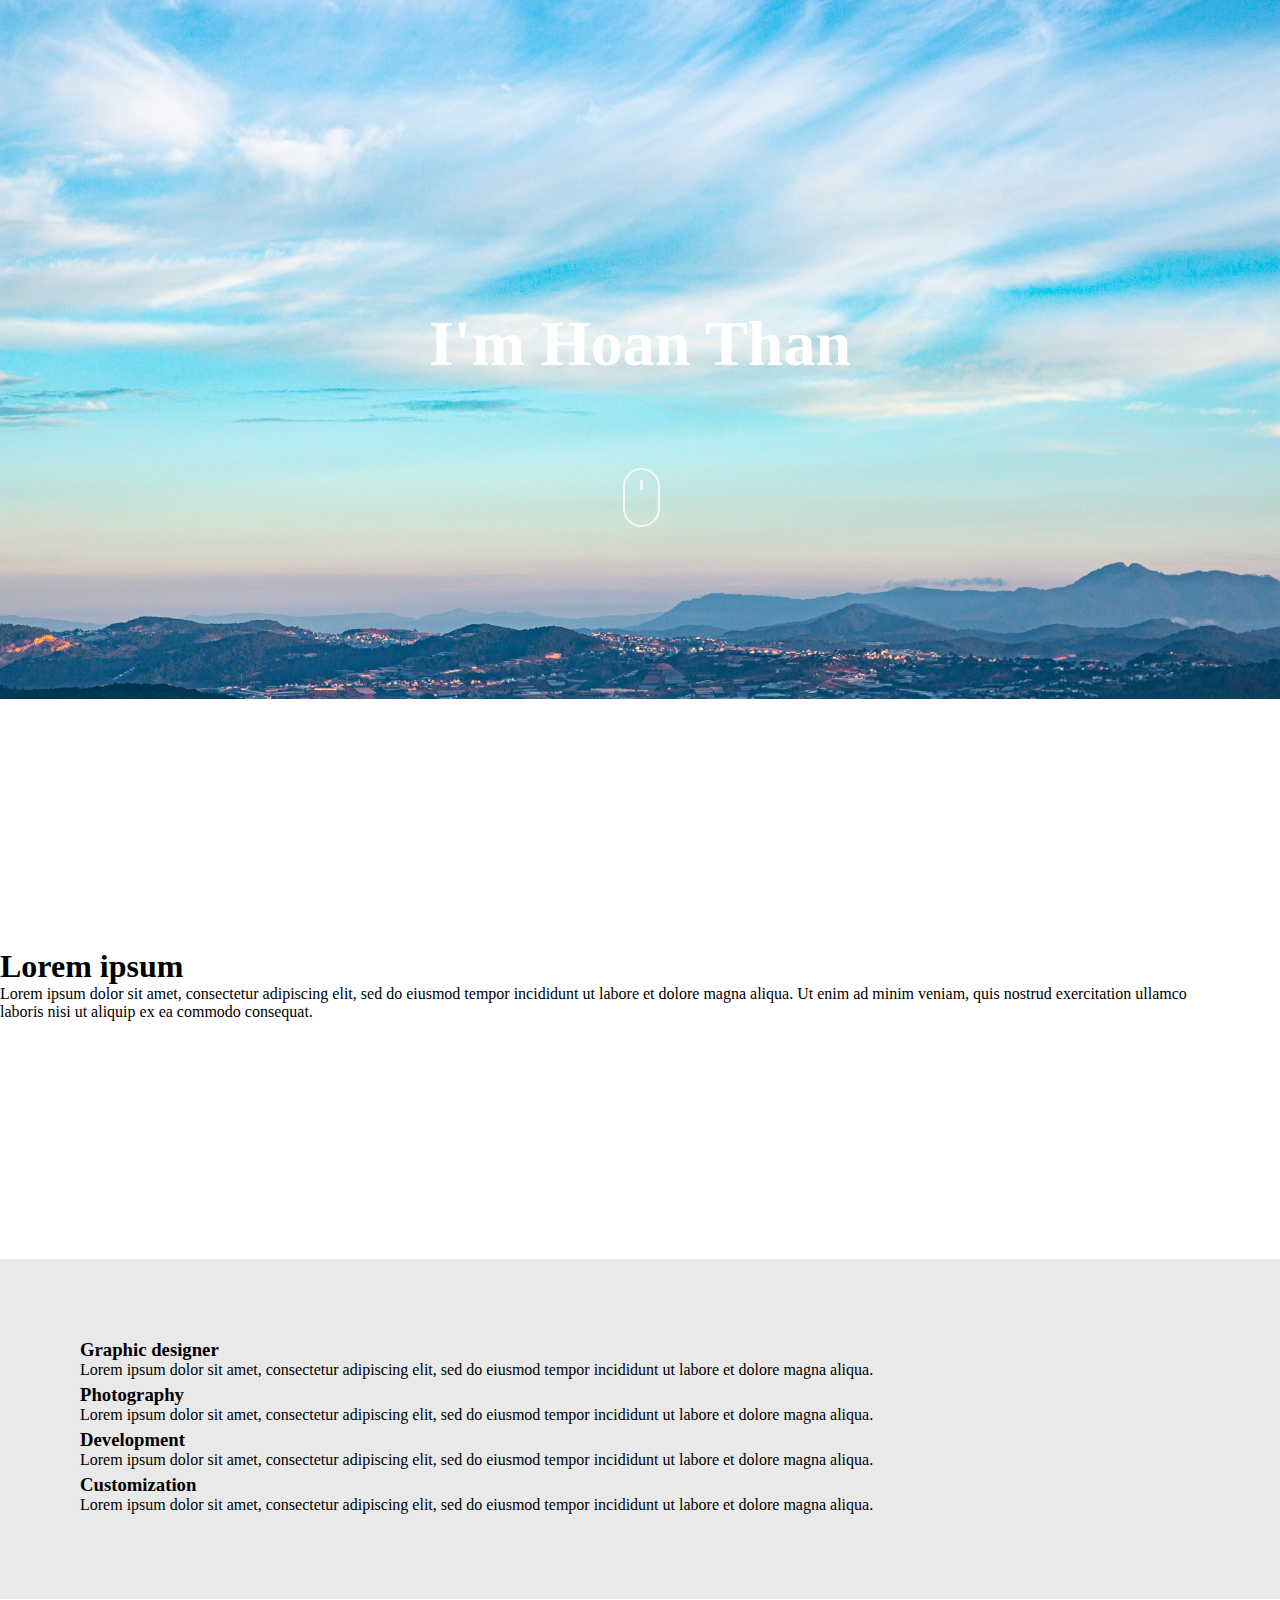
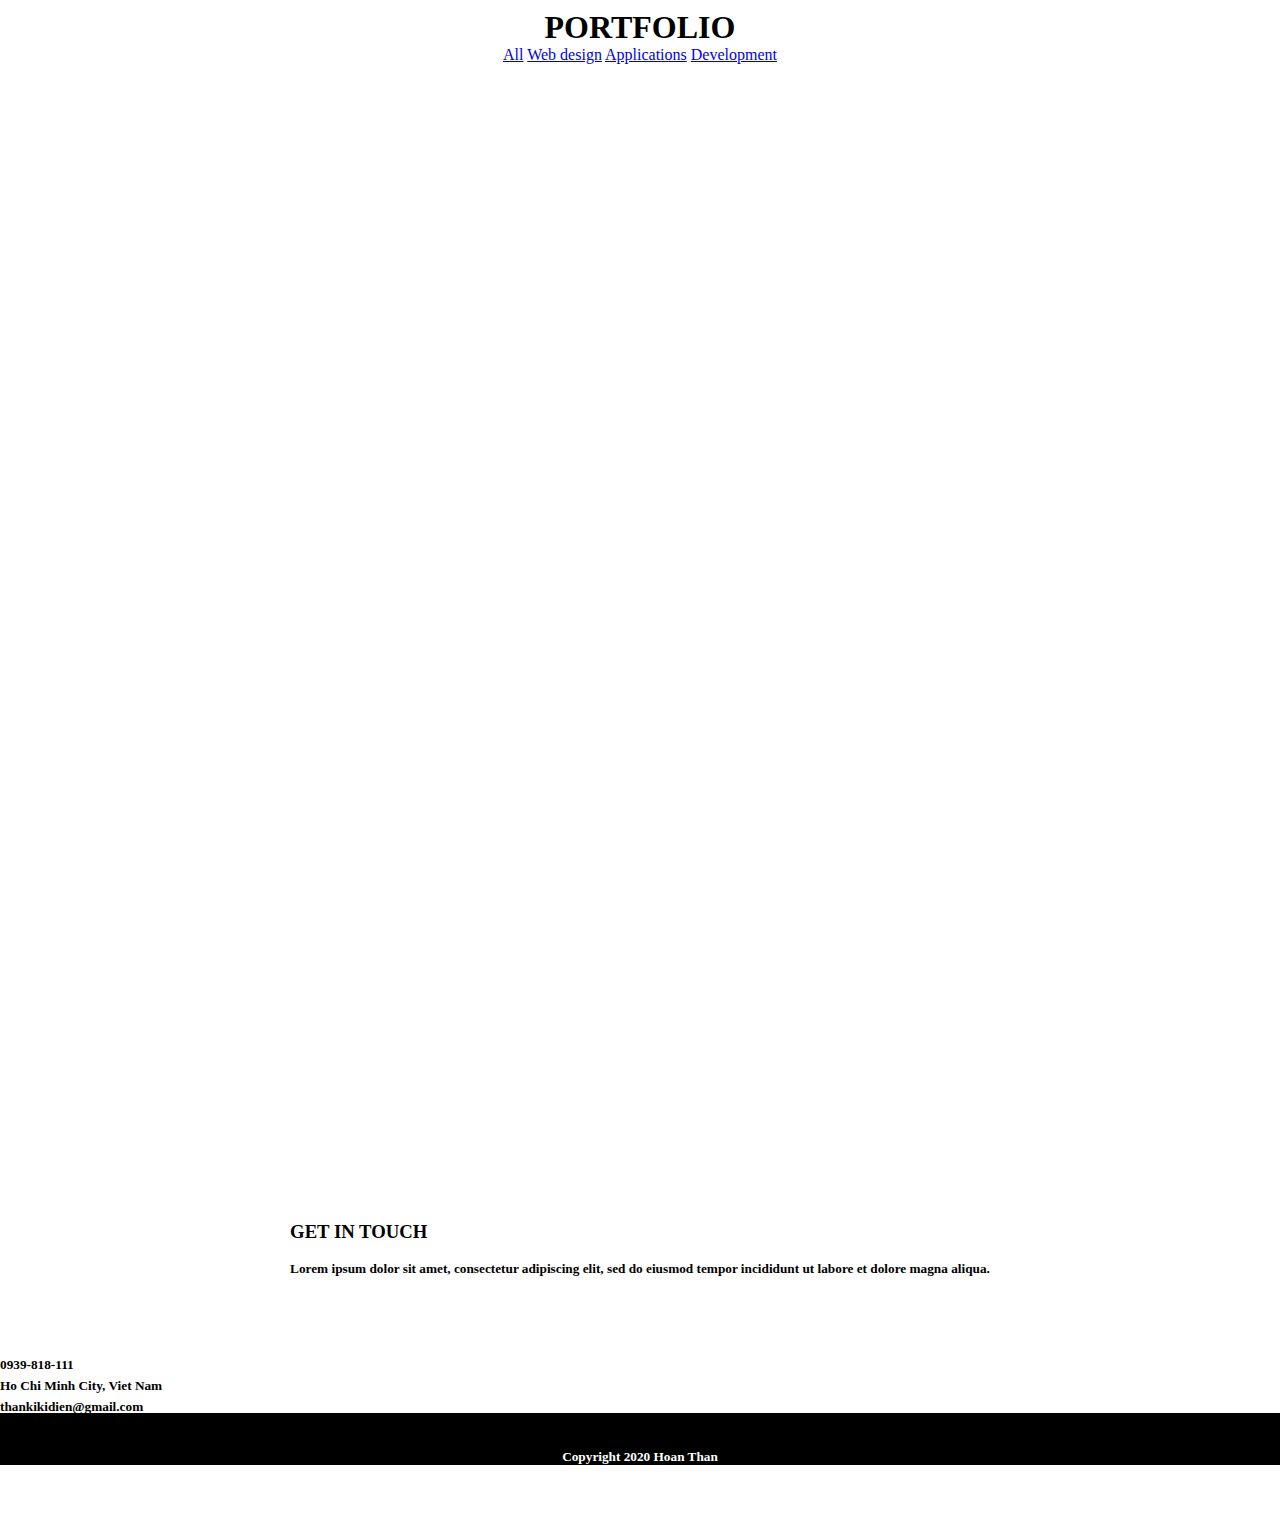
==== commit 95df461d: "up" ====
--- a/index.html
+++ b/index.html
@@ -14,9 +14,14 @@
 		  href="style.css">
 	<link rel="stylesheet" href="https://use.fontawesome.com/releases/v5.14.0/css/all.css" integrity="sha384-HzLeBuhoNPvSl5KYnjx0BT+WB0QEEqLprO+NBkkk5gbc67FTaL7XIGa2w1L0Xbgc" crossorigin="anonymous">
 	<meta name="viewport" content="width=device-width, initial-scale=1">
+	<link href="https://unpkg.com/aos@2.3.1/dist/aos.css" rel="stylesheet">
 </head>
 
 <body>
+<script src="https://unpkg.com/aos@2.3.1/dist/aos.js"></script>
+<script>
+  AOS.init();
+</script>
 <section class="body text-center">
 	<div class="container build">
       <h1 class="display-5 font-bold" style="color:white">I'm Hoan Than</h1>
@@ -29,7 +34,6 @@
 			<i class="fab fa-youtube"></i>
 			<br>
         </div>
-        <br>
         <div class="scroll-downs">
 		  <div class="mousey">
 			<div class="scroller"></div>
@@ -94,13 +98,13 @@
 			</div>
 </div>
 <div class="row col-12 mt-5 text-center">
-	<div class="col-sm-12">
+	<div class="col-sm-12" data-aos="fade-right">
 		<img src="images/61B78F93-A970-4D01-8ABF-B7C908F24273.jpeg" alt="anh1" width="380px" height="380px">
 		<img src="images/IMG_6969-2.JPG" alt="anh1" width="380px" height="380px">
 		<img src="images/IMG_5435.jpg" alt="anh1" width="380px" height="380px">
 		
 	</div>
-	<div class="col-sm-12">
+	<div class="col-sm-12" data-aos="fade-left">
 		<img src="images/IMG_6697.jpg" alt="anh1" width="380px" height="380px">
 		<img src="images/IMG_7052.jpg" alt="anh1" width="380px" height="380px">
 		<img src="images/DD_01625.JPG" alt="anh1" width="380px" height="380px">
@@ -132,7 +136,7 @@
 	</div>
 </div>
 <div class="form container">
-	<form class="row justify-content-between my-5 mx-5">
+	<form class="row justify-content-between my-5 mx-5" data-aos="fade-up">
   			<input type="text" id="fname" name="fname" placeholder="Name" class="col-md-5 col-12 mb-5 my-md-0 outline">
   			<input type="text" id="fname2" name="fname2" placeholder="Email" class="col-md-5 col-12 mb-5 my-md-0 outline">
         
--- a/style.css
+++ b/style.css
@@ -100,7 +100,7 @@
 }
 .scroll-downs {
   position: absolute;
-  top: 50%;
+  top: 10%;
   right: 0;
   bottom: 0;
   left: 0;
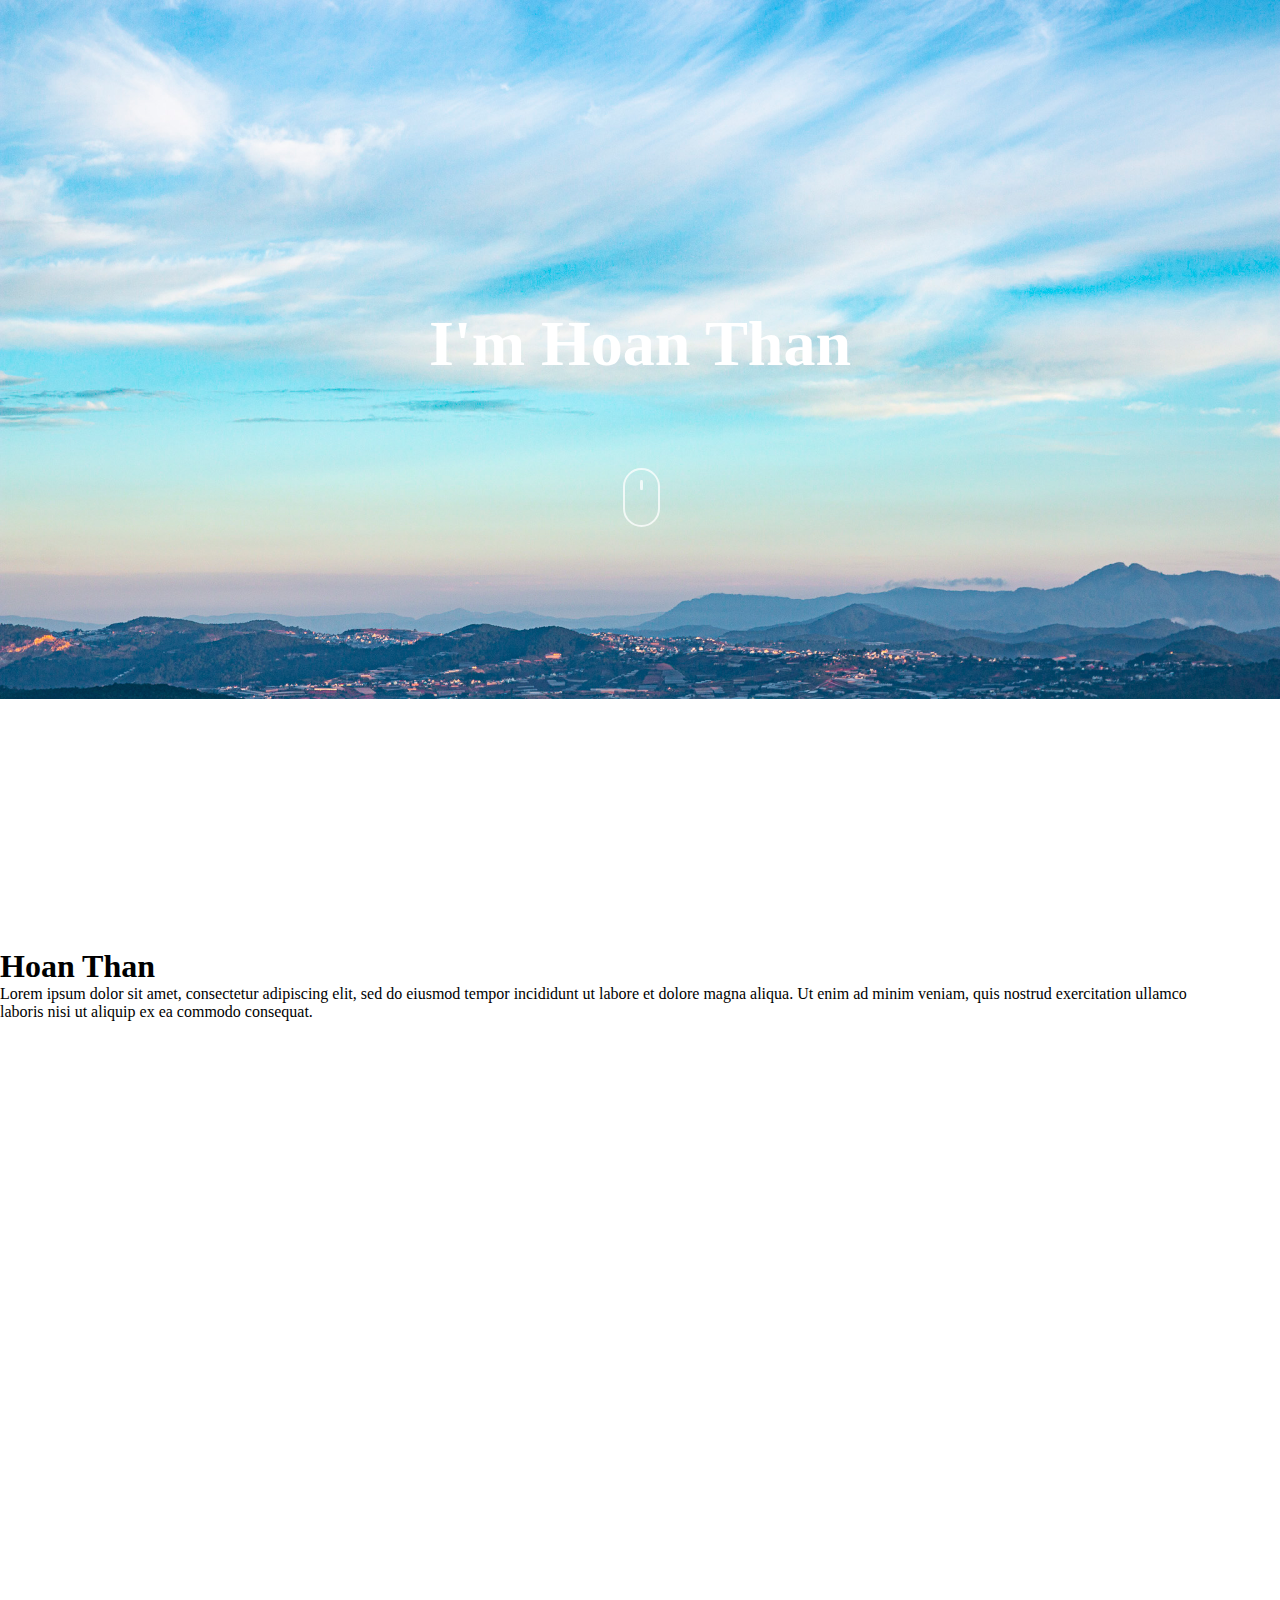
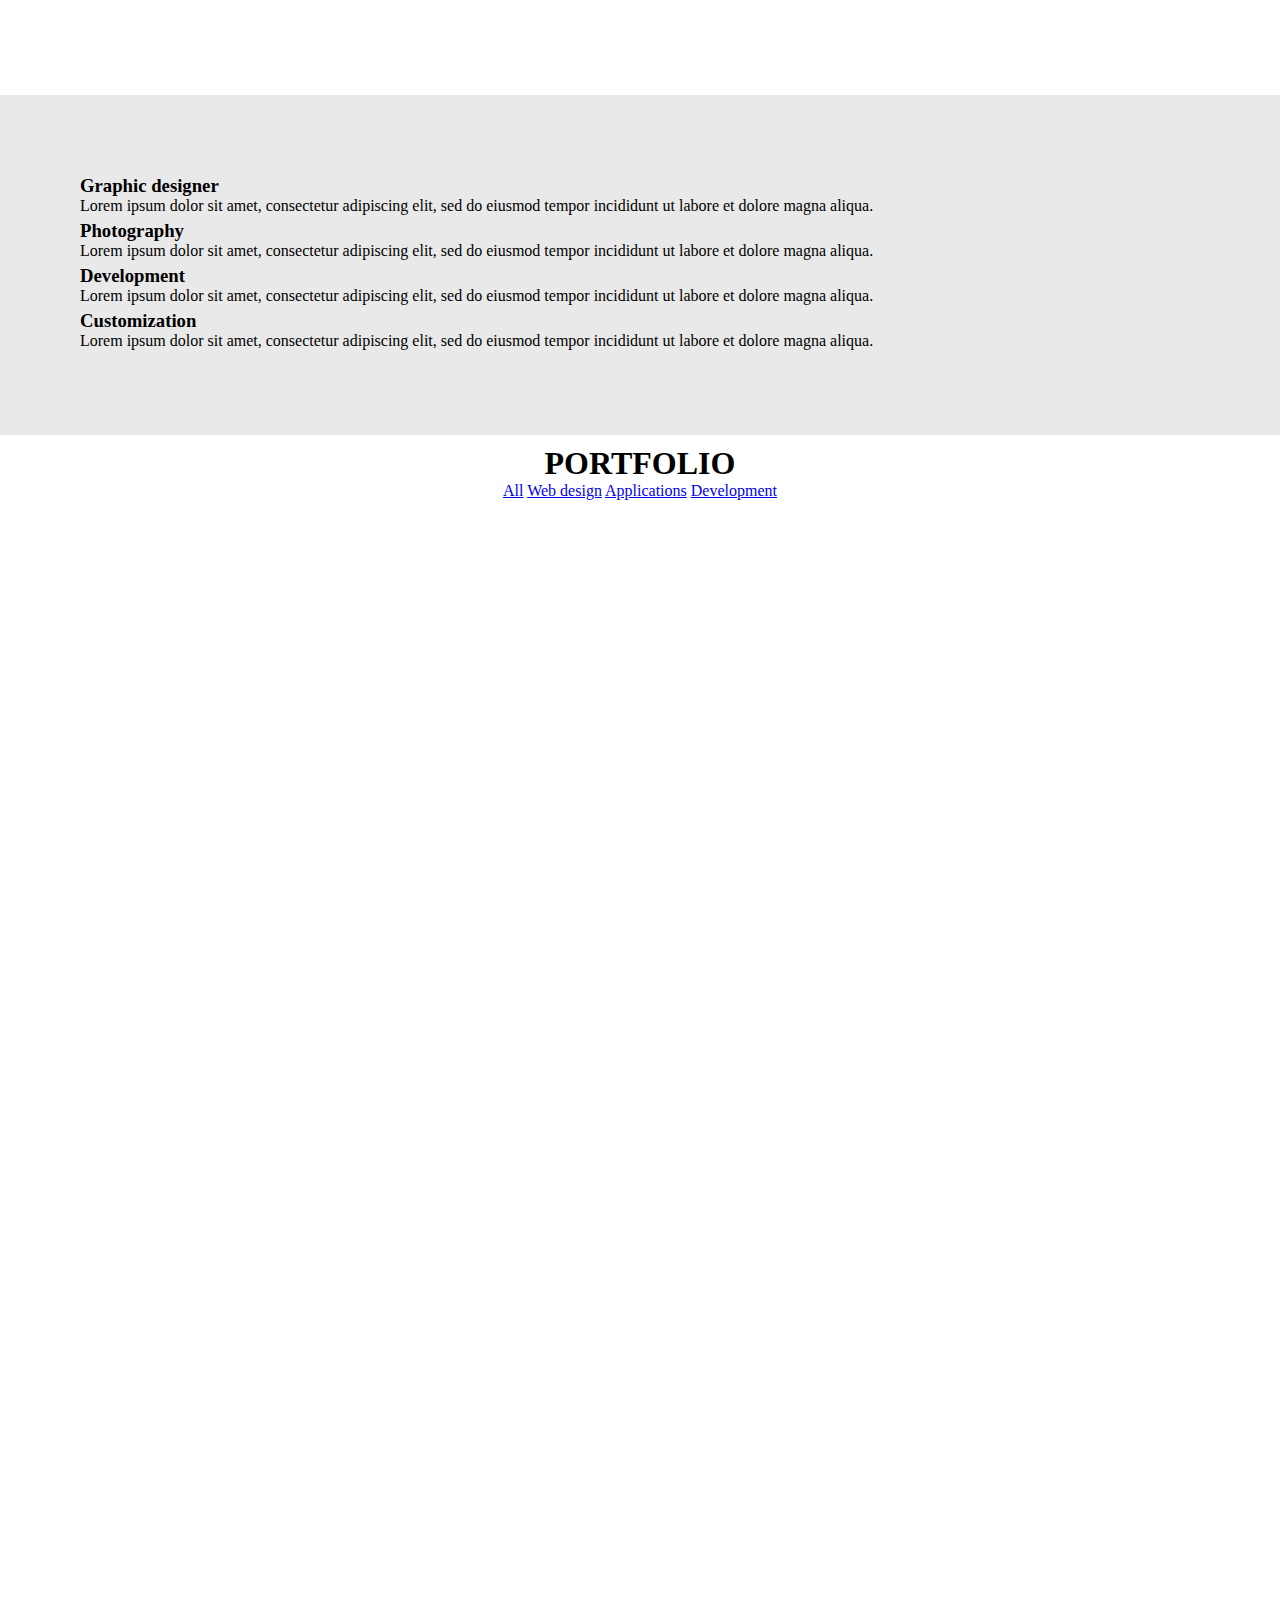
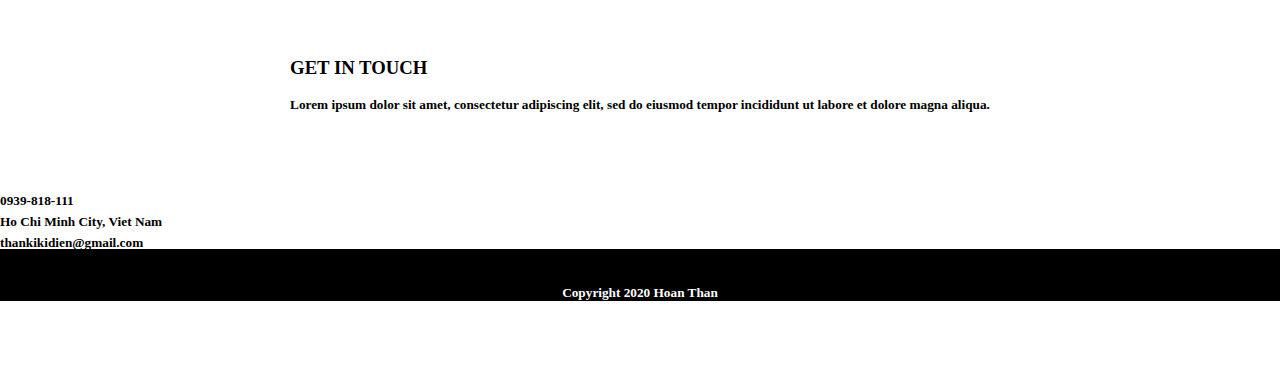
==== commit 62473ab9: "up" ====
--- a/index.html
+++ b/index.html
@@ -44,13 +44,22 @@
 	<div class="container font-weight-normal">
 		<div class="row">
 			<div class="col-md-4 col-12 mt-5 mt-md-0 s">
-				<h1> Lorem ipsum </h1>
+				<h1> Hoan Than </h1>
 				<p>Lorem ipsum dolor sit amet, consectetur adipiscing elit, sed do eiusmod tempor incididunt ut labore et dolore magna aliqua. Ut enim ad minim veniam, quis nostrud exercitation ullamco laboris nisi ut aliquip ex ea commodo consequat.</p>
 			</div>
 			<div class="col-md-4 col-12 anh">
 			</div>
 		</div>
 	</div>
+
+<section class="text-center pb-5"	>
+    <div class="por container" data-aos="flip-left">
+		<video width="768px" height="432px"  poster="images/THUM.jpg" controls data-aos="fade-up">
+   			<source src="videoplayback.mp4" type="video/mp4">
+		</video>
+	</div>
+</section>
+	
 <div class="menu container-fluid">
   <div class="card-deck mb-3 text-center">
 			<div class="col-md-3 px-0 px-md-5 col-sm-12 mt-5">
@@ -83,6 +92,7 @@
 			</div>
     </div>
  </div>
+	
 <div class="container-fluid font-weight-normal mt-5">
 		<div class="row2">
 			<div class="col-12 s">
--- a/style.css
+++ b/style.css
@@ -142,7 +142,19 @@
     }
 }
 @media screen and (max-width: 46.1875em) {
-	.anh {width: 10em; height: 10em}
+	.anh {width: 10em; height: 20em}
 	.anh2 {width: 10em; height: 10em}
 	.anh3 {width: 10em; height: 10em}
-}+}
+@media (max-width:550px){
+	.display-5 {
+    font-size: 3em;
+}
+	.scroll-downs {
+  position: absolute;
+top: 35%;}
+	.por  video{
+		width: 400px;
+		height: 236px;
+	}
+}
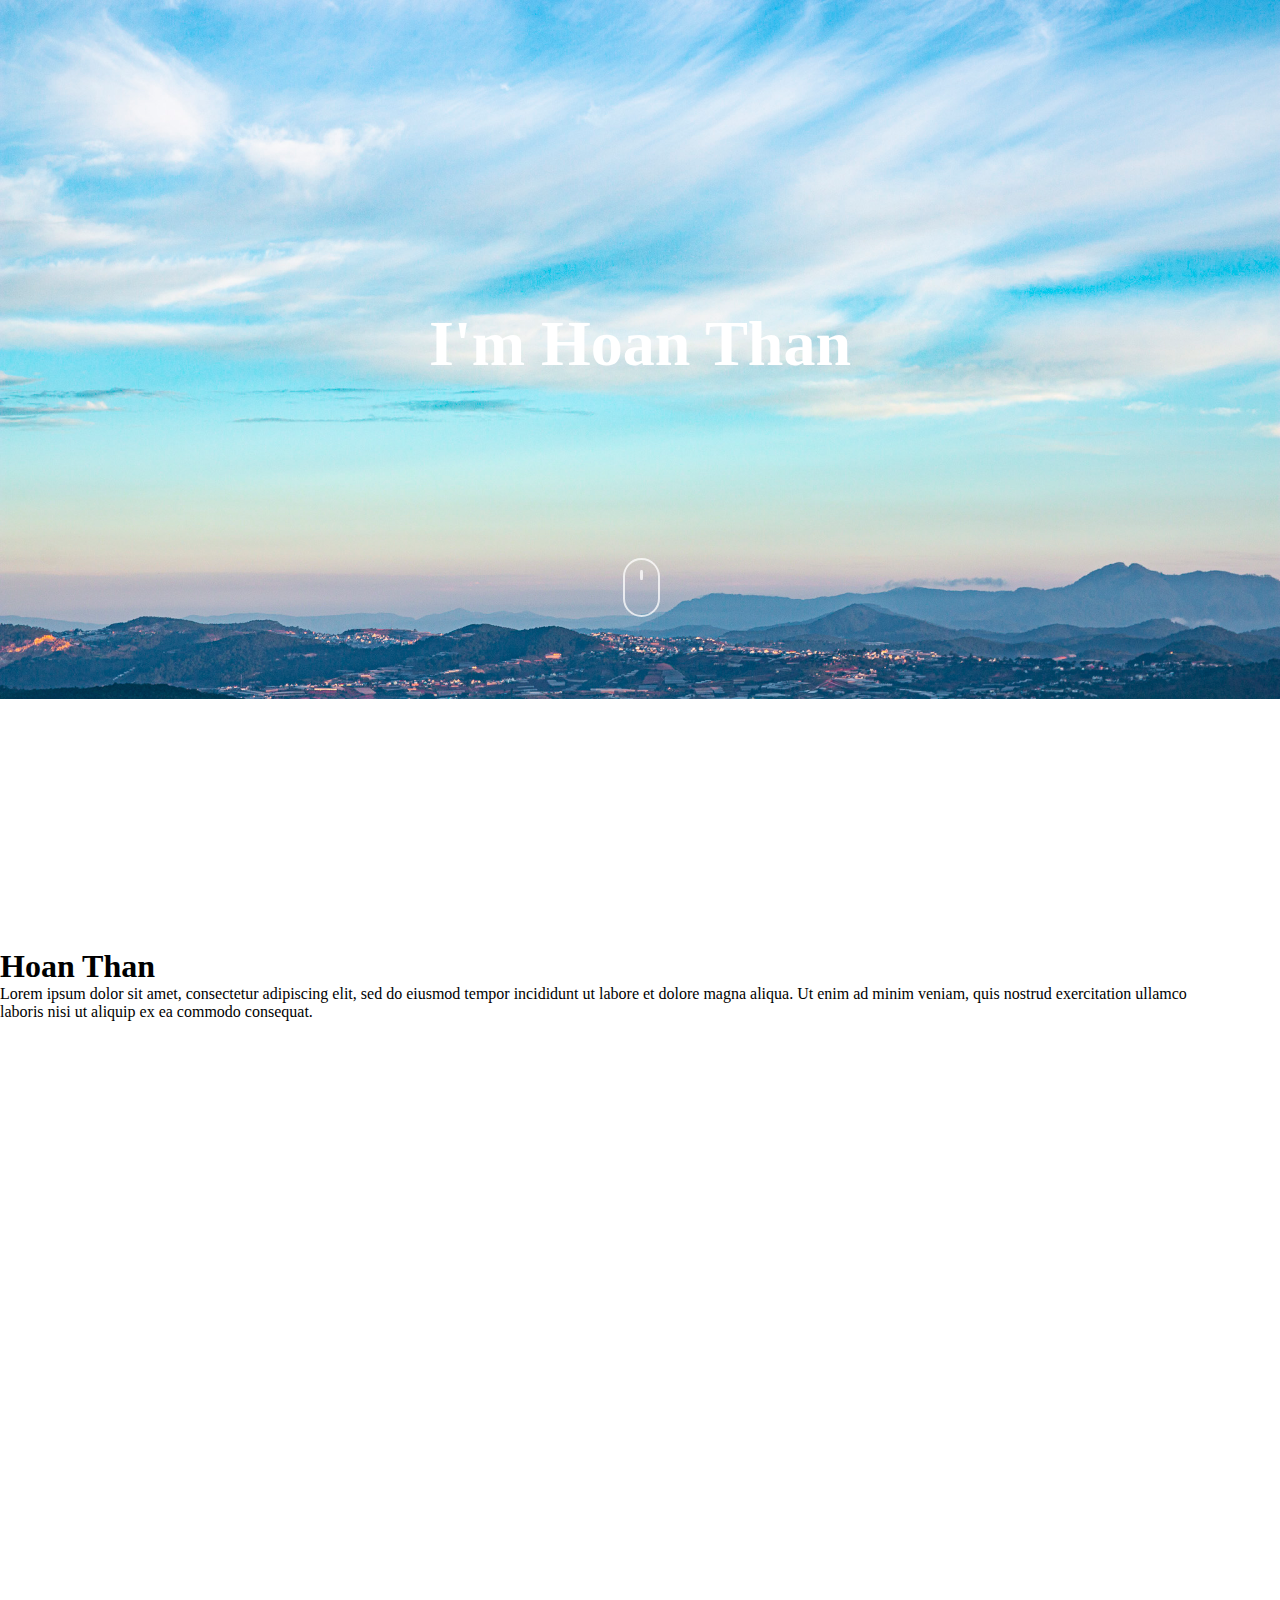
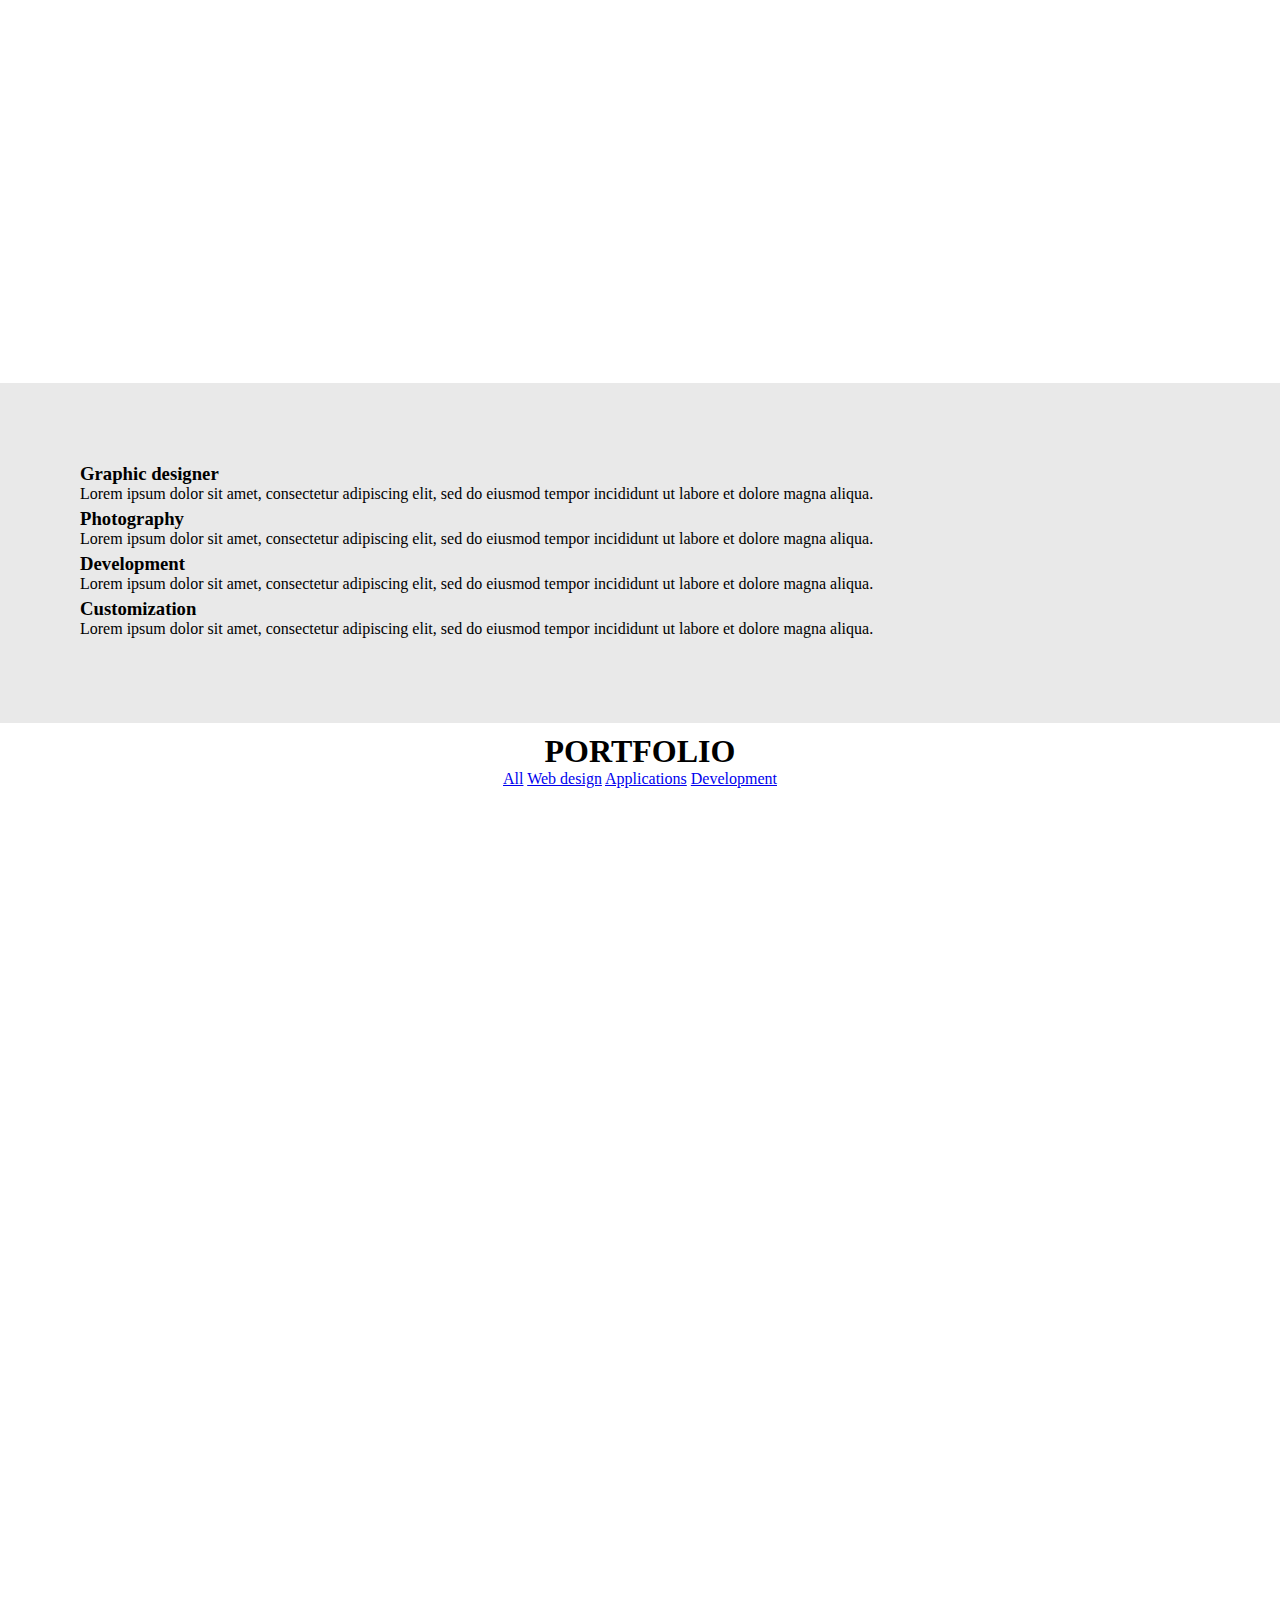
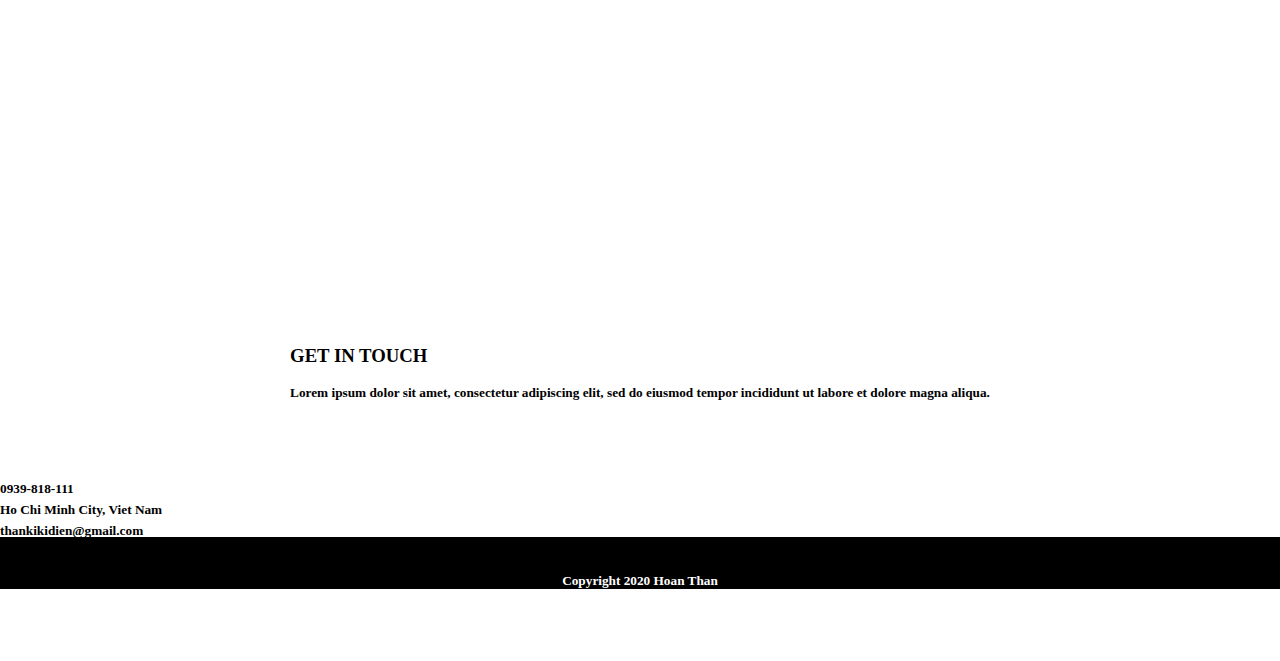
==== commit f57ce41e: "up" ====
--- a/index.html
+++ b/index.html
@@ -54,7 +54,7 @@
 
 <section class="text-center pb-5"	>
     <div class="por container" data-aos="flip-left">
-		<video width="768px" height="432px"  poster="images/THUM.jpg" controls data-aos="fade-up">
+		<video  poster="images/THUM.jpg" controls data-aos="fade-up">
    			<source src="videoplayback.mp4" type="video/mp4">
 		</video>
 	</div>
--- a/style.css
+++ b/style.css
@@ -100,7 +100,7 @@
 }
 .scroll-downs {
   position: absolute;
-  top: 10%;
+  top: 30%;
   right: 0;
   bottom: 0;
   left: 0;
@@ -153,8 +153,8 @@
 	.scroll-downs {
   position: absolute;
 top: 35%;}
+}
 	.por  video{
-		width: 400px;
-		height: 236px;
-	}
-}
+		width: 100% !important;
+		height: auto !important;
+	}